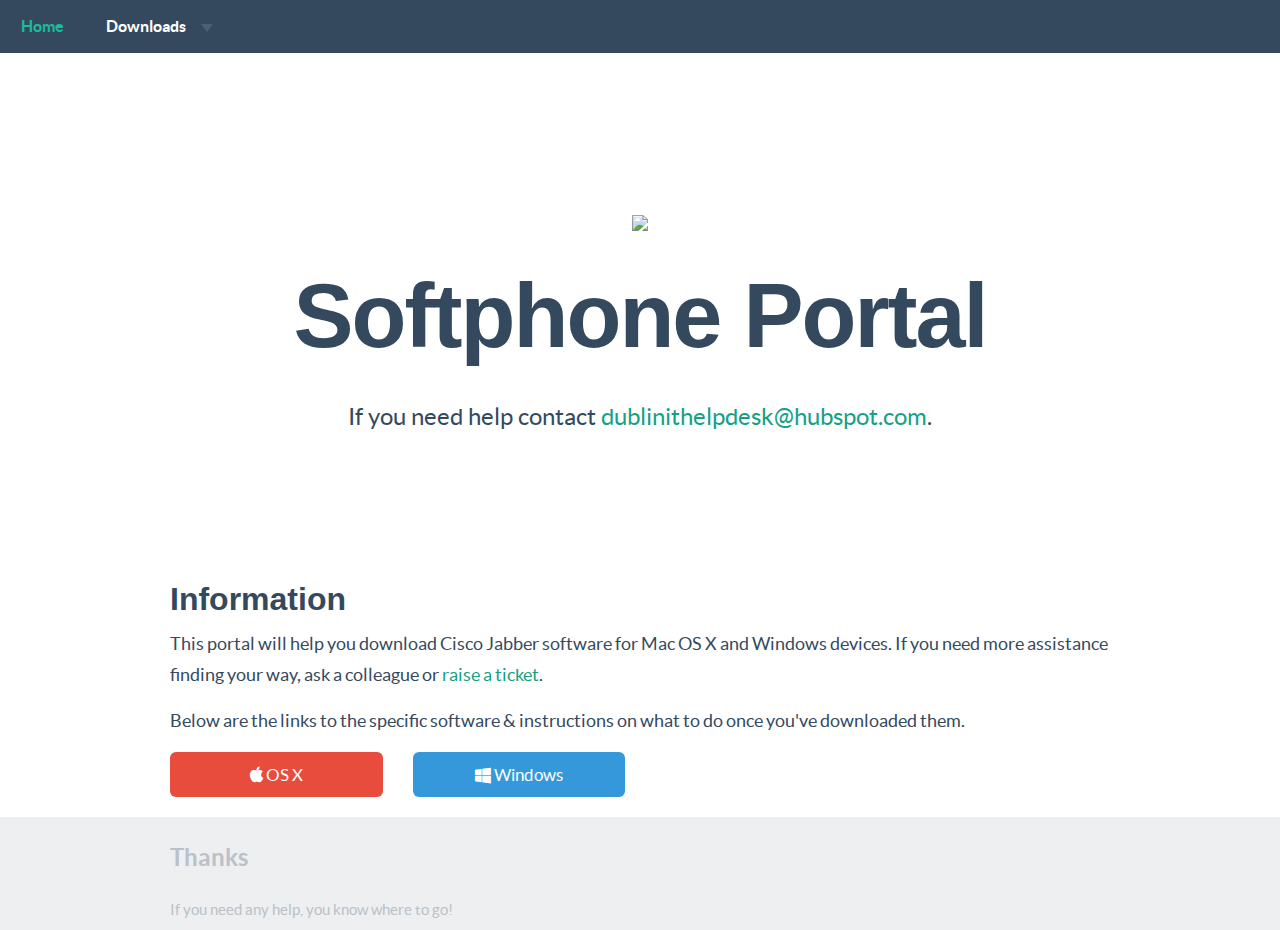
==== index.html @ 20725277 "init" ====
<!DOCTYPE html>
<html lang="en">
  <head>
    <meta charset="utf-8">
    <title>DubSpot IT Printer Portal</title>
    <link href="bootstrap/css/bootstrap.css" rel="stylesheet">
    <link href="css/flat-ui.css" rel="stylesheet">
    <link href="http://netdna.bootstrapcdn.com/font-awesome/4.1.0/css/font-awesome.min.css" rel="stylesheet">
    <link href="css/demo.css" rel="stylesheet">
  </head>
  <body>
      <div class="col">
        <nav class="navbar navbar-inverse navbar-static-top" role="navigation">
          <div class="navbar-header">
            <button type="button" class="navbar-toggle" data-toggle="collapse" data-target="#navbar-collapse-01">
              <span class="sr-only">Toggle navigation</span>
            </button>
          </div>
          <div class="collapse navbar-collapse" id="navbar-collapse-01">
            <ul class="nav navbar-nav">
              <li><a href="#">Home</a></li>
              <li class="dropdown">
                <a href="#" class="dropdown-toggle" data-toggle="dropdown">Downloads <b class="caret"></b></a>
                <span class="dropdown-arrow"></span>
                <ul class="dropdown-menu">
                  <li><a href="mac/index.html">OS X</a></li>
                  <li><a href="windows/index.html">Windows</a></li>
                </ul>
              </li>
             </ul>
          </div><!-- /.navbar-collapse -->
        </nav><!-- /navbar -->
      </div>
    <div class="container">
      <div class="demo-headline">
        <h1 class="demo-logo">
          <div><img src="http://cdn2.hubspot.net/hub/53/file-317054283-png/assets/hubspot_public_assets/images/HubSpotLogo_Dark_Web_Flat.png?t=1402034351351" width="400"></div>

          Softphone Portal</h1>
          <p class="footer-title">If you need help contact <a href="dublinithelpdesk@hubspot.com">dublinithelpdesk@hubspot.com</a>.</p>
        </h1>
      </div> <!-- /demo-headline -->

      <h1 class="demo-section-title">Information</h1>
        <p>This portal will help you download Cisco Jabber software for Mac OS X and Windows devices. If you need more assistance finding your way, ask a colleague or <a href="mailto:dublinithelpdesk@hubspot.com">raise a ticket</a>.</p>
        <p>Below are the links to the specific software & instructions on what to do once you've downloaded them.</p>

      <div class="row demo-row">
        <div class="col-xs-3">
          <a href="mac/index.html" class="btn btn-block btn-lg btn-danger"><i class="fa fa-apple"> </i> OS X</a>
        </div>
        <div class="col-xs-3">
          <a href="windows/index.html" class="btn btn-block btn-lg btn-info"><i class="fa fa-windows"> </i> Windows</a>
        </div>
      </div> <!-- /row -->
    </div> <!-- /container -->
    <div class="clearfix"> </div>
    <footer>
      <div class="container">
        <div class="row">
          <div class="col-xs-7">
            <h3 class="footer-title">Thanks</h3>
            <p>If you need any help, you know where to go!</p>
          </div> <!-- /col-xs-7 -->
      </div>
    </footer>

    <script src="js/jquery-1.8.3.min.js"></script>
    <script src="js/jquery-ui-1.10.3.custom.min.js"></script>
    <script src="js/jquery.ui.touch-punch.min.js"></script>
    <script src="js/bootstrap.min.js"></script>

  </body>
</html>
---- css/flat-ui.css ----
@font-face {
  font-family: 'Lato';
  src: url('../fonts/lato/lato-black.eot');
  src: url('../fonts/lato/lato-black.eot?#iefix') format('embedded-opentype'), url('../fonts/lato/lato-black.woff') format('woff'), url('../fonts/lato/lato-black.ttf') format('truetype'), url('../fonts/lato/lato-black.svg#latoblack') format('svg');
  font-weight: 900;
  font-style: normal;
}
@font-face {
  font-family: 'Lato';
  src: url('../fonts/lato/lato-bold.eot');
  src: url('../fonts/lato/lato-bold.eot?#iefix') format('embedded-opentype'), url('../fonts/lato/lato-bold.woff') format('woff'), url('../fonts/lato/lato-bold.ttf') format('truetype'), url('../fonts/lato/lato-bold.svg#latobold') format('svg');
  font-weight: bold;
  font-style: normal;
}
@font-face {
  font-family: 'Lato';
  src: url('../fonts/lato/lato-bolditalic.eot');
  src: url('../fonts/lato/lato-bolditalic.eot?#iefix') format('embedded-opentype'), url('../fonts/lato/lato-bolditalic.woff') format('woff'), url('../fonts/lato/lato-bolditalic.ttf') format('truetype'), url('../fonts/lato/lato-bolditalic.svg#latobold-italic') format('svg');
  font-weight: bold;
  font-style: italic;
}
@font-face {
  font-family: 'Lato';
  src: url('../fonts/lato/lato-italic.eot');
  src: url('../fonts/lato/lato-italic.eot?#iefix') format('embedded-opentype'), url('../fonts/lato/lato-italic.woff') format('woff'), url('../fonts/lato/lato-italic.ttf') format('truetype'), url('../fonts/lato/lato-italic.svg#latoitalic') format('svg');
  font-weight: normal;
  font-style: italic;
}
@font-face {
  font-family: 'Lato';
  src: url('../fonts/lato/lato-light.eot');
  src: url('../fonts/lato/lato-light.eot?#iefix') format('embedded-opentype'), url('../fonts/lato/lato-light.woff') format('woff'), url('../fonts/lato/lato-light.ttf') format('truetype'), url('../fonts/lato/lato-light.svg#latolight') format('svg');
  font-weight: 300;
  font-style: normal;
}
@font-face {
  font-family: 'Lato';
  src: url('../fonts/lato/lato-regular.eot');
  src: url('../fonts/lato/lato-regular.eot?#iefix') format('embedded-opentype'), url('../fonts/lato/lato-regular.woff') format('woff'), url('../fonts/lato/lato-regular.ttf') format('truetype'), url('../fonts/lato/lato-regular.svg#latoregular') format('svg');
  font-weight: normal;
  font-style: normal;
}
@font-face {
  font-family: "Flat-UI-Icons";
  src: url('../fonts/flat-ui-icons-regular.eot');
  src: url('../fonts/flat-ui-icons-regular.eot?#iefix') format('embedded-opentype'), url('../fonts/flat-ui-icons-regular.woff') format('woff'), url('../fonts/flat-ui-icons-regular.ttf') format('truetype'), url('../fonts/flat-ui-icons-regular.svg#flat-ui-icons-regular') format('svg');
  font-weight: normal;
  font-style: normal;
}
/* Use the following CSS code if you want to use data attributes for inserting your icons */
[data-icon]:before {
  font-family: 'Flat-UI-Icons';
  content: attr(data-icon);
  speak: none;
  font-weight: normal;
  font-variant: normal;
  text-transform: none;
  -webkit-font-smoothing: antialiased;
  -moz-osx-font-smoothing: grayscale;
}
/* Use the following CSS code if you want to have a class per icon */
/*
Instead of a list of all class selectors,
you can use the generic selector below, but it's slower:
[class*="fui-"] {
*/
.fui-arrow-right,
.fui-arrow-left,
.fui-cmd,
.fui-check-inverted,
.fui-heart,
.fui-location,
.fui-plus,
.fui-check,
.fui-cross,
.fui-list,
.fui-new,
.fui-video,
.fui-photo,
.fui-volume,
.fui-time,
.fui-eye,
.fui-chat,
.fui-search,
.fui-user,
.fui-mail,
.fui-lock,
.fui-gear,
.fui-radio-unchecked,
.fui-radio-checked,
.fui-checkbox-unchecked,
.fui-checkbox-checked,
.fui-calendar-solid,
.fui-pause,
.fui-play,
.fui-check-inverted-2 {
  display: inline-block;
  font-family: 'Flat-UI-Icons';
  speak: none;
  font-style: normal;
  font-weight: normal;
  font-variant: normal;
  text-transform: none;
  -webkit-font-smoothing: antialiased;
  -moz-osx-font-smoothing: grayscale;
}
.fui-arrow-right:before {
  content: "\e02c";
}
.fui-arrow-left:before {
  content: "\e02d";
}
.fui-cmd:before {
  content: "\e02f";
}
.fui-check-inverted:before {
  content: "\e006";
}
.fui-heart:before {
  content: "\e007";
}
.fui-location:before {
  content: "\e008";
}
.fui-plus:before {
  content: "\e009";
}
.fui-check:before {
  content: "\e00a";
}
.fui-cross:before {
  content: "\e00b";
}
.fui-list:before {
  content: "\e00c";
}
.fui-new:before {
  content: "\e00d";
}
.fui-video:before {
  content: "\e00e";
}
.fui-photo:before {
  content: "\e00f";
}
.fui-volume:before {
  content: "\e010";
}
.fui-time:before {
  content: "\e011";
}
.fui-eye:before {
  content: "\e012";
}
.fui-chat:before {
  content: "\e013";
}
.fui-search:before {
  content: "\e01c";
}
.fui-user:before {
  content: "\e01d";
}
.fui-mail:before {
  content: "\e01e";
}
.fui-lock:before {
  content: "\e01f";
}
.fui-gear:before {
  content: "\e024";
}
.fui-radio-unchecked:before {
  content: "\e02b";
}
.fui-radio-checked:before {
  content: "\e032";
}
.fui-checkbox-unchecked:before {
  content: "\e033";
}
.fui-checkbox-checked:before {
  content: "\e034";
}
.fui-calendar-solid:before {
  content: "\e022";
}
.fui-pause:before {
  content: "\e03b";
}
.fui-play:before {
  content: "\e03c";
}
.fui-check-inverted-2:before {
  content: "\e000";
}
.dropdown-arrow-inverse {
  border-bottom-color: #34495e !important;
  border-top-color: #34495e !important;
}
body {
  font-family: "Lato", Helvetica, Arial, sans-serif;
  font-size: 18px;
  line-height: 1.72222;
  color: #34495e;
  background-color: #ffffff;
}
a {
  color: #16a085;
  text-decoration: none;
  -webkit-transition: 0.25s;
  transition: 0.25s;
}
a:hover,
a:focus {
  color: #1abc9c;
  text-decoration: none;
}
a:focus {
  outline: none;
}
.img-rounded {
  border-radius: 6px;
}
.img-thumbnail {
  padding: 4px;
  line-height: 1.72222;
  background-color: #ffffff;
  border: 2px solid #bdc3c7;
  border-radius: 6px;
  -webkit-transition: all 0.25s ease-in-out;
  transition: all 0.25s ease-in-out;
  display: inline-block;
  max-width: 100%;
  height: auto;
}
.img-comment {
  font-size: 15px;
  line-height: 1.2;
  font-style: italic;
  margin: 24px 0;
}
h1,
h2,
h3,
h4,
h5,
h6,
.h1,
.h2,
.h3,
.h4,
.h5,
.h6 {
  font-family: inherit;
  font-weight: 700;
  line-height: 1.1;
  color: inherit;
}
h1 small,
h2 small,
h3 small,
h4 small,
h5 small,
h6 small,
.h1 small,
.h2 small,
.h3 small,
.h4 small,
.h5 small,
.h6 small {
  color: #e7e9ec;
}
h1,
h2,
h3 {
  margin-top: 30px;
  margin-bottom: 15px;
}
h4,
h5,
h6 {
  margin-top: 15px;
  margin-bottom: 15px;
}
h6 {
  font-weight: normal;
}
h1,
.h1 {
  font-size: 61px;
}
h2,
.h2 {
  font-size: 53px;
}
h3,
.h3 {
  font-size: 40px;
}
h4,
.h4 {
  font-size: 29px;
}
h5,
.h5 {
  font-size: 28px;
}
h6,
.h6 {
  font-size: 24px;
}
p {
  font-size: 18px;
  line-height: 1.72222;
  margin: 0 0 15px;
}
.lead {
  margin-bottom: 30px;
  font-size: 28px;
  line-height: 1.46428571;
  font-weight: 300;
}
@media (min-width: 768px) {
  .lead {
    font-size: 30.006px;
  }
}
small,
.small {
  font-size: 83%;
  line-height: 2.067;
}
.text-muted {
  color: #bdc3c7;
}
.text-inverse {
  color: #ffffff;
}
.text-primary {
  color: #1abc9c;
}
a.text-primary:hover {
  color: #15967d;
}
.text-warning {
  color: #f1c40f;
}
a.text-warning:hover {
  color: #c19d0c;
}
.text-danger {
  color: #e74c3c;
}
a.text-danger:hover {
  color: #b93d30;
}
.text-success {
  color: #2ecc71;
}
a.text-success:hover {
  color: #25a35a;
}
.text-info {
  color: #3498db;
}
a.text-info:hover {
  color: #2a7aaf;
}
.bg-primary {
  color: #ffffff;
  background-color: #34495e;
}
a.bg-primary:hover {
  background-color: #222f3d;
}
.bg-success {
  background-color: #dff0d8;
}
a.bg-success:hover {
  background-color: #c1e2b3;
}
.bg-info {
  background-color: #d9edf7;
}
a.bg-info:hover {
  background-color: #afd9ee;
}
.bg-warning {
  background-color: #fcf8e3;
}
a.bg-warning:hover {
  background-color: #f7ecb5;
}
.bg-danger {
  background-color: #f2dede;
}
a.bg-danger:hover {
  background-color: #e4b9b9;
}
.page-header {
  padding-bottom: 14px;
  margin: 60px 0 30px;
  border-bottom: 1px solid #e7e9ec;
}
ul,
ol {
  margin-bottom: 15px;
}
dl {
  margin-bottom: 30px;
}
dt,
dd {
  line-height: 1.72222;
}
@media (min-width: 768px) {
  .dl-horizontal dt {
    width: 160px;
  }
  .dl-horizontal dd {
    margin-left: 180px;
  }
}
abbr[title],
abbr[data-original-title] {
  border-bottom: 1px dotted #bdc3c7;
}
blockquote {
  border-left: 3px solid #e7e9ec;
  padding: 0 0 0 16px;
  margin: 0 0 30px;
}
blockquote p {
  font-size: 20px;
  line-height: 1.55;
  font-weight: normal;
  margin-bottom: .4em;
}
blockquote small,
blockquote .small {
  font-size: 18px;
  line-height: 1.72222;
  font-style: italic;
  color: inherit;
}
blockquote small:before,
blockquote .small:before {
  content: "";
}
blockquote.pull-right {
  padding-right: 16px;
  padding-left: 0;
  border-right: 3px solid #e7e9ec;
  border-left: 0;
}
blockquote.pull-right small:after {
  content: "";
}
address {
  margin-bottom: 30px;
  line-height: 1.72222;
}
code,
kbd,
pre,
samp {
  font-family: Monaco, Menlo, Consolas, "Courier New", monospace;
}
code {
  padding: 2px 6px;
  font-size: 85%;
  color: #c7254e;
  background-color: #f9f2f4;
  border-radius: 4px;
}
kbd {
  padding: 2px 6px;
  font-size: 85%;
  color: #ffffff;
  background-color: #34495e;
  border-radius: 4px;
  box-shadow: none;
}
pre {
  padding: 8px;
  margin: 0 0 15px;
  font-size: 13px;
  line-height: 1.72222;
  color: inherit;
  background-color: #ffffff;
  border: 2px solid #e7e9ec;
  border-radius: 6px;
  white-space: pre;
}
.pre-scrollable {
  max-height: 340px;
}
.thumbnail {
  display: block;
  padding: 4px;
  margin-bottom: 5px;
  line-height: 1.72222;
  background-color: #ffffff;
  border: 2px solid #bdc3c7;
  border-radius: 6px;
  -webkit-transition: all 0.25s ease-in-out;
  transition: all 0.25s ease-in-out;
}
.thumbnail > img,
.thumbnail a > img {
  display: block;
  max-width: 100%;
  height: auto;
  margin-left: auto;
  margin-right: auto;
}
a.thumbnail:hover,
a.thumbnail:focus,
a.thumbnail.active {
  border-color: #16a085;
}
.thumbnail .caption {
  padding: 9px;
  color: #34495e;
}
.btn {
  border: none;
  font-size: 15px;
  font-weight: normal;
  line-height: 1.4;
  border-radius: 4px;
  padding: 10px 15px;
  -webkit-font-smoothing: subpixel-antialiased;
  -webkit-transition: border .25s linear, color .25s linear, background-color .25s linear;
  transition: border .25s linear, color .25s linear, background-color .25s linear;
}
.btn:hover,
.btn:focus {
  outline: none;
  color: #ffffff;
}
.btn:active,
.btn.active {
  outline: none;
  -webkit-box-shadow: none;
  box-shadow: none;
}
.btn.disabled,
.btn[disabled],
fieldset[disabled] .btn {
  background-color: #bdc3c7;
  color: rgba(255, 255, 255, 0.75);
  opacity: 0.7;
  filter: alpha(opacity=70);
}
.btn > [class^="fui-"] {
  margin: 0 1px;
  position: relative;
  line-height: 1;
  top: 1px;
}
.btn-xs.btn > [class^="fui-"] {
  font-size: 11px;
  top: 0;
}
.btn-hg.btn > [class^="fui-"] {
  top: 2px;
}
.btn-default {
  color: #ffffff;
  background-color: #bdc3c7;
}
.btn-default:hover,
.btn-default:focus,
.btn-default:active,
.btn-default.active,
.open .dropdown-toggle.btn-default {
  color: #ffffff;
  background-color: #cacfd2;
  border-color: #cacfd2;
}
.btn-default:active,
.btn-default.active,
.open .dropdown-toggle.btn-default {
  background: #a1a6a9;
  border-color: #a1a6a9;
}
.btn-default.disabled,
.btn-default[disabled],
fieldset[disabled] .btn-default,
.btn-default.disabled:hover,
.btn-default[disabled]:hover,
fieldset[disabled] .btn-default:hover,
.btn-default.disabled:focus,
.btn-default[disabled]:focus,
fieldset[disabled] .btn-default:focus,
.btn-default.disabled:active,
.btn-default[disabled]:active,
fieldset[disabled] .btn-default:active,
.btn-default.disabled.active,
.btn-default[disabled].active,
fieldset[disabled] .btn-default.active {
  background-color: #bdc3c7;
  border-color: #bdc3c7;
}
.btn-primary {
  color: #ffffff;
  background-color: #1abc9c;
}
.btn-primary:hover,
.btn-primary:focus,
.btn-primary:active,
.btn-primary.active,
.open .dropdown-toggle.btn-primary {
  color: #ffffff;
  background-color: #48c9b0;
  border-color: #48c9b0;
}
.btn-primary:active,
.btn-primary.active,
.open .dropdown-toggle.btn-primary {
  background: #16a085;
  border-color: #16a085;
}
.btn-primary.disabled,
.btn-primary[disabled],
fieldset[disabled] .btn-primary,
.btn-primary.disabled:hover,
.btn-primary[disabled]:hover,
fieldset[disabled] .btn-primary:hover,
.btn-primary.disabled:focus,
.btn-primary[disabled]:focus,
fieldset[disabled] .btn-primary:focus,
.btn-primary.disabled:active,
.btn-primary[disabled]:active,
fieldset[disabled] .btn-primary:active,
.btn-primary.disabled.active,
.btn-primary[disabled].active,
fieldset[disabled] .btn-primary.active {
  background-color: #1abc9c;
  border-color: #1abc9c;
}
.btn-info {
  color: #ffffff;
  background-color: #3498db;
}
.btn-info:hover,
.btn-info:focus,
.btn-info:active,
.btn-info.active,
.open .dropdown-toggle.btn-info {
  color: #ffffff;
  background-color: #5dade2;
  border-color: #5dade2;
}
.btn-info:active,
.btn-info.active,
.open .dropdown-toggle.btn-info {
  background: #2c81ba;
  border-color: #2c81ba;
}
.btn-info.disabled,
.btn-info[disabled],
fieldset[disabled] .btn-info,
.btn-info.disabled:hover,
.btn-info[disabled]:hover,
fieldset[disabled] .btn-info:hover,
.btn-info.disabled:focus,
.btn-info[disabled]:focus,
fieldset[disabled] .btn-info:focus,
.btn-info.disabled:active,
.btn-info[disabled]:active,
fieldset[disabled] .btn-info:active,
.btn-info.disabled.active,
.btn-info[disabled].active,
fieldset[disabled] .btn-info.active {
  background-color: #3498db;
  border-color: #3498db;
}
.btn-danger {
  color: #ffffff;
  background-color: #e74c3c;
}
.btn-danger:hover,
.btn-danger:focus,
.btn-danger:active,
.btn-danger.active,
.open .dropdown-toggle.btn-danger {
  color: #ffffff;
  background-color: #ec7063;
  border-color: #ec7063;
}
.btn-danger:active,
.btn-danger.active,
.open .dropdown-toggle.btn-danger {
  background: #c44133;
  border-color: #c44133;
}
.btn-danger.disabled,
.btn-danger[disabled],
fieldset[disabled] .btn-danger,
.btn-danger.disabled:hover,
.btn-danger[disabled]:hover,
fieldset[disabled] .btn-danger:hover,
.btn-danger.disabled:focus,
.btn-danger[disabled]:focus,
fieldset[disabled] .btn-danger:focus,
.btn-danger.disabled:active,
.btn-danger[disabled]:active,
fieldset[disabled] .btn-danger:active,
.btn-danger.disabled.active,
.btn-danger[disabled].active,
fieldset[disabled] .btn-danger.active {
  background-color: #e74c3c;
  border-color: #e74c3c;
}
.btn-success {
  color: #ffffff;
  background-color: #2ecc71;
}
.btn-success:hover,
.btn-success:focus,
.btn-success:active,
.btn-success.active,
.open .dropdown-toggle.btn-success {
  color: #ffffff;
  background-color: #58d68d;
  border-color: #58d68d;
}
.btn-success:active,
.btn-success.active,
.open .dropdown-toggle.btn-success {
  background: #27ad60;
  border-color: #27ad60;
}
.btn-success.disabled,
.btn-success[disabled],
fieldset[disabled] .btn-success,
.btn-success.disabled:hover,
.btn-success[disabled]:hover,
fieldset[disabled] .btn-success:hover,
.btn-success.disabled:focus,
.btn-success[disabled]:focus,
fieldset[disabled] .btn-success:focus,
.btn-success.disabled:active,
.btn-success[disabled]:active,
fieldset[disabled] .btn-success:active,
.btn-success.disabled.active,
.btn-success[disabled].active,
fieldset[disabled] .btn-success.active {
  background-color: #2ecc71;
  border-color: #2ecc71;
}
.btn-warning {
  color: #ffffff;
  background-color: #f1c40f;
}
.btn-warning:hover,
.btn-warning:focus,
.btn-warning:active,
.btn-warning.active,
.open .dropdown-toggle.btn-warning {
  color: #ffffff;
  background-color: #f5d313;
  border-color: #f5d313;
}
.btn-warning:active,
.btn-warning.active,
.open .dropdown-toggle.btn-warning {
  background: #cda70d;
  border-color: #cda70d;
}
.btn-warning.disabled,
.btn-warning[disabled],
fieldset[disabled] .btn-warning,
.btn-warning.disabled:hover,
.btn-warning[disabled]:hover,
fieldset[disabled] .btn-warning:hover,
.btn-warning.disabled:focus,
.btn-warning[disabled]:focus,
fieldset[disabled] .btn-warning:focus,
.btn-warning.disabled:active,
.btn-warning[disabled]:active,
fieldset[disabled] .btn-warning:active,
.btn-warning.disabled.active,
.btn-warning[disabled].active,
fieldset[disabled] .btn-warning.active {
  background-color: #f1c40f;
  border-color: #f1c40f;
}
.btn-inverse {
  color: #ffffff;
  background-color: #34495e;
}
.btn-inverse:hover,
.btn-inverse:focus,
.btn-inverse:active,
.btn-inverse.active,
.open .dropdown-toggle.btn-inverse {
  color: #ffffff;
  background-color: #415b76;
  border-color: #415b76;
}
.btn-inverse:active,
.btn-inverse.active,
.open .dropdown-toggle.btn-inverse {
  background: #2c3e50;
  border-color: #2c3e50;
}
.btn-inverse.disabled,
.btn-inverse[disabled],
fieldset[disabled] .btn-inverse,
.btn-inverse.disabled:hover,
.btn-inverse[disabled]:hover,
fieldset[disabled] .btn-inverse:hover,
.btn-inverse.disabled:focus,
.btn-inverse[disabled]:focus,
fieldset[disabled] .btn-inverse:focus,
.btn-inverse.disabled:active,
.btn-inverse[disabled]:active,
fieldset[disabled] .btn-inverse:active,
.btn-inverse.disabled.active,
.btn-inverse[disabled].active,
fieldset[disabled] .btn-inverse.active {
  background-color: #34495e;
  border-color: #34495e;
}
.btn-embossed {
  -webkit-box-shadow: inset 0 -2px 0 rgba(0, 0, 0, 0.15);
  box-shadow: inset 0 -2px 0 rgba(0, 0, 0, 0.15);
}
.btn-embossed.active,
.btn-embossed:active {
  -webkit-box-shadow: inset 0 2px 0 rgba(0, 0, 0, 0.15);
  box-shadow: inset 0 2px 0 rgba(0, 0, 0, 0.15);
}
.btn-wide {
  min-width: 140px;
  padding-left: 30px;
  padding-right: 30px;
}
.btn-link {
  color: #16a085;
}
.btn-link:hover,
.btn-link:focus {
  color: #1abc9c;
  text-decoration: underline;
  background-color: transparent;
}
.btn-link[disabled]:hover,
fieldset[disabled] .btn-link:hover,
.btn-link[disabled]:focus,
fieldset[disabled] .btn-link:focus {
  color: #bdc3c7;
  text-decoration: none;
}
.btn-hg {
  padding: 13px 20px;
  font-size: 22px;
  line-height: 1.227;
  border-radius: 6px;
}
.btn-lg {
  padding: 10px 19px;
  font-size: 17px;
  line-height: 1.471;
  border-radius: 6px;
}
.btn-sm {
  padding: 9px 13px;
  font-size: 13px;
  line-height: 1.385;
  border-radius: 4px;
}
.btn-xs {
  padding: 6px 9px;
  font-size: 12px;
  line-height: 1.083;
  border-radius: 3px;
}
.btn-tip {
  font-weight: 300;
  padding-left: 10px;
  font-size: 92%;
}
.btn-block {
  white-space: normal;
}
.btn-default .caret {
  border-top-color: #ffffff;
}
.btn-primary .caret,
.btn-success .caret,
.btn-warning .caret,
.btn-danger .caret,
.btn-info .caret {
  border-top-color: #ffffff;
}
.dropup .btn-default .caret {
  border-bottom-color: #ffffff;
}
.dropup .btn-primary .caret,
.dropup .btn-success .caret,
.dropup .btn-warning .caret,
.dropup .btn-danger .caret,
.dropup .btn-info .caret {
  border-bottom-color: #ffffff;
}
.btn-group-xs > .btn {
  padding: 6px 9px;
  font-size: 12px;
  line-height: 1.083;
  border-radius: 3px;
}
.btn-group-sm > .btn {
  padding: 9px 13px;
  font-size: 13px;
  line-height: 1.385;
  border-radius: 4px;
}
.btn-group-lg > .btn {
  padding: 10px 19px;
  font-size: 17px;
  line-height: 1.471;
  border-radius: 6px;
}
.btn-group-gh > .btn {
  padding: 13px 20px;
  font-size: 22px;
  line-height: 1.227;
  border-radius: 6px;
}
.btn-group > .btn + .btn {
  margin-left: 0;
}
.btn-group > .btn + .dropdown-toggle {
  border-left: 2px solid rgba(52, 73, 94, 0.15);
  padding-left: 12px;
  padding-right: 12px;
}
.btn-group > .btn + .dropdown-toggle .caret {
  margin-left: 3px;
  margin-right: 3px;
}
.btn-group > .btn.btn-gh + .dropdown-toggle .caret {
  margin-left: 7px;
  margin-right: 7px;
}
.btn-group > .btn.btn-sm + .dropdown-toggle .caret {
  margin-left: 0;
  margin-right: 0;
}
.dropdown-toggle .caret {
  margin-left: 8px;
}
.btn-group > .btn,
.btn-group > .dropdown-menu,
.btn-group > .popover {
  font-weight: 400;
}
.btn-group:focus .dropdown-toggle {
  outline: none;
  -webkit-transition: 0.25s;
  transition: 0.25s;
}
.btn-group.open .dropdown-toggle {
  color: rgba(255, 255, 255, 0.75);
  -webkit-box-shadow: none;
  box-shadow: none;
}
.btn-toolbar .btn.active {
  color: #ffffff;
}
.btn-toolbar .btn > [class^="fui-"] {
  font-size: 16px;
  margin: 0 1px;
}
.caret {
  border-width: 8px 6px;
  border-bottom-color: #34495e;
  border-top-color: #34495e;
  border-style: solid;
  border-bottom-style: none;
  -webkit-transition: 0.25s;
  transition: 0.25s;
  -webkit-transform: scale(1.001);
  -ms-transform: scale(1.001);
  transform: scale(1.001);
}
.dropup .caret,
.dropup .btn-lg .caret,
.navbar-fixed-bottom .dropdown .caret {
  border-bottom-width: 8px;
}
.btn-lg .caret {
  border-top-width: 8px;
  border-right-width: 6px;
  border-left-width: 6px;
}
.select {
  display: inline-block;
  margin-bottom: 10px;
}
[class*="span"] > .select[class*="span"] {
  margin-left: 0;
}
.select[class*="span"] .btn {
  width: 100%;
}
.select.select-block {
  display: block;
  float: none;
  margin-left: 0;
  width: auto;
}
.select.select-block:before,
.select.select-block:after {
  content: " ";
  /* 1 */

  display: table;
  /* 2 */

}
.select.select-block:after {
  clear: both;
}
.select.select-block .btn {
  width: 100%;
}
.select.select-block .dropdown-menu {
  width: 100%;
}
.select .btn {
  width: 220px;
}
.select .btn.btn-hg .filter-option {
  left: 20px;
  right: 40px;
  top: 13px;
}
.select .btn.btn-hg .caret {
  right: 20px;
}
.select .btn.btn-lg .filter-option {
  left: 18px;
  right: 38px;
}
.select .btn.btn-sm .filter-option {
  left: 13px;
  right: 33px;
}
.select .btn.btn-sm .caret {
  right: 13px;
}
.select .btn.btn-xs .filter-option {
  left: 13px;
  right: 33px;
  top: 5px;
}
.select .btn.btn-xs .caret {
  right: 13px;
}
.select .btn .filter-option {
  height: 26px;
  left: 13px;
  overflow: hidden;
  position: absolute;
  right: 33px;
  text-align: left;
  top: 10px;
}
.select .btn .caret {
  position: absolute;
  right: 16px;
  top: 50%;
  margin-top: -3px;
}
.select .btn .dropdown-toggle {
  border-radius: 6px;
}
.select .btn .dropdown-menu {
  min-width: 100%;
}
.select .btn .dropdown-menu dt {
  cursor: default;
  display: block;
  padding: 3px 20px;
}
.select .btn .dropdown-menu li:not(.disabled) > a:hover small {
  color: rgba(255, 255, 255, 0.004);
}
.select .btn .dropdown-menu li > a {
  min-height: 20px;
}
.select .btn .dropdown-menu li > a.opt {
  padding-left: 35px;
}
.select .btn .dropdown-menu li small {
  padding-left: .5em;
}
.select .btn .dropdown-menu li > dt small {
  font-weight: normal;
}
.select .btn > .disabled,
.select .btn .dropdown-menu li.disabled > a {
  cursor: default;
}
.select .caret {
  border-bottom-color: #ffffff;
  border-top-color: #ffffff;
}
legend {
  display: block;
  width: 100%;
  padding: 0;
  margin-bottom: 15px;
  font-size: 24px;
  line-height: inherit;
  color: inherit;
  border-bottom: none;
}
textarea {
  font-size: 20px;
  line-height: 24px;
  padding: 5px 11px;
}
input[type="search"] {
  -webkit-appearance: none !important;
}
label {
  font-weight: normal;
  font-size: 15px;
  line-height: 2.4;
}
.form-control:-moz-placeholder {
  color: #b2bcc5;
}
.form-control::-moz-placeholder {
  color: #b2bcc5;
  opacity: 1;
}
.form-control:-ms-input-placeholder {
  color: #b2bcc5;
}
.form-control::-webkit-input-placeholder {
  color: #b2bcc5;
}
.form-control.placeholder {
  color: #b2bcc5;
}
.form-control {
  border: 2px solid #bdc3c7;
  color: #34495e;
  font-family: "Lato", Helvetica, Arial, sans-serif;
  font-size: 15px;
  line-height: 1.467;
  padding: 8px 12px;
  height: 42px;
  -webkit-appearance: none;
  border-radius: 6px;
  -webkit-box-shadow: none;
  box-shadow: none;
  -webkit-transition: border .25s linear, color .25s linear, background-color .25s linear;
  transition: border .25s linear, color .25s linear, background-color .25s linear;
}
.form-group.focus .form-control,
.form-control:focus {
  border-color: #1abc9c;
  outline: 0;
  -webkit-box-shadow: none;
  box-shadow: none;
}
.form-control[disabled],
.form-control[readonly],
fieldset[disabled] .form-control {
  background-color: #f4f6f6;
  border-color: #d5dbdb;
  color: #d5dbdb;
  cursor: default;
  opacity: 0.7;
  filter: alpha(opacity=70);
}
.form-control.flat {
  border-color: transparent;
}
.form-control.flat:hover {
  border-color: #bdc3c7;
}
.form-control.flat:focus {
  border-color: #1abc9c;
}
.input-sm {
  height: 35px;
  padding: 6px 10px;
  font-size: 13px;
  line-height: 1.462;
  border-radius: 6px;
}
select.input-sm {
  height: 35px;
  line-height: 35px;
}
textarea.input-sm,
select[multiple].input-sm {
  height: auto;
}
.input-lg {
  height: 45px;
  padding: 10px 15px;
  font-size: 17px;
  line-height: 1.235;
  border-radius: 6px;
}
select.input-lg {
  height: 45px;
  line-height: 45px;
}
textarea.input-lg,
select[multiple].input-lg {
  height: auto;
}
.input-hg {
  height: 53px;
  padding: 10px 16px;
  font-size: 22px;
  line-height: 1.318;
  border-radius: 6px;
}
select.input-hg {
  height: 53px;
  line-height: 53px;
}
textarea.input-hg,
select[multiple].input-hg {
  height: auto;
}
.has-warning .help-block,
.has-warning .control-label,
.has-warning .radio,
.has-warning .checkbox,
.has-warning .radio-inline,
.has-warning .checkbox-inline {
  color: #f1c40f;
}
.has-warning .form-control {
  color: #f1c40f;
  border-color: #f1c40f;
  -webkit-box-shadow: none;
  box-shadow: none;
}
.has-warning .form-control:-moz-placeholder {
  color: #f1c40f;
}
.has-warning .form-control::-moz-placeholder {
  color: #f1c40f;
  opacity: 1;
}
.has-warning .form-control:-ms-input-placeholder {
  color: #f1c40f;
}
.has-warning .form-control::-webkit-input-placeholder {
  color: #f1c40f;
}
.has-warning .form-control.placeholder {
  color: #f1c40f;
}
.has-warning .form-control:focus {
  border-color: #f1c40f;
  -webkit-box-shadow: none;
  box-shadow: none;
}
.has-warning .input-group-addon {
  color: #f1c40f;
  border-color: #f1c40f;
  background-color: #ffffff;
}
.has-error .help-block,
.has-error .control-label,
.has-error .radio,
.has-error .checkbox,
.has-error .radio-inline,
.has-error .checkbox-inline {
  color: #e74c3c;
}
.has-error .form-control {
  color: #e74c3c;
  border-color: #e74c3c;
  -webkit-box-shadow: none;
  box-shadow: none;
}
.has-error .form-control:-moz-placeholder {
  color: #e74c3c;
}
.has-error .form-control::-moz-placeholder {
  color: #e74c3c;
  opacity: 1;
}
.has-error .form-control:-ms-input-placeholder {
  color: #e74c3c;
}
.has-error .form-control::-webkit-input-placeholder {
  color: #e74c3c;
}
.has-error .form-control.placeholder {
  color: #e74c3c;
}
.has-error .form-control:focus {
  border-color: #e74c3c;
  -webkit-box-shadow: none;
  box-shadow: none;
}
.has-error .input-group-addon {
  color: #e74c3c;
  border-color: #e74c3c;
  background-color: #ffffff;
}
.has-success .help-block,
.has-success .control-label,
.has-success .radio,
.has-success .checkbox,
.has-success .radio-inline,
.has-success .checkbox-inline {
  color: #2ecc71;
}
.has-success .form-control {
  color: #2ecc71;
  border-color: #2ecc71;
  -webkit-box-shadow: none;
  box-shadow: none;
}
.has-success .form-control:-moz-placeholder {
  color: #2ecc71;
}
.has-success .form-control::-moz-placeholder {
  color: #2ecc71;
  opacity: 1;
}
.has-success .form-control:-ms-input-placeholder {
  color: #2ecc71;
}
.has-success .form-control::-webkit-input-placeholder {
  color: #2ecc71;
}
.has-success .form-control.placeholder {
  color: #2ecc71;
}
.has-success .form-control:focus {
  border-color: #2ecc71;
  -webkit-box-shadow: none;
  box-shadow: none;
}
.has-success .input-group-addon {
  color: #2ecc71;
  border-color: #2ecc71;
  background-color: #ffffff;
}
.help-block {
  font-size: 15px;
  margin-bottom: 5px;
  color: inherit;
}
.form-group {
  position: relative;
  margin-bottom: 20px;
}
.form-horizontal .control-label,
.form-horizontal .radio,
.form-horizontal .checkbox,
.form-horizontal .radio-inline,
.form-horizontal .checkbox-inline {
  margin-top: 0;
  margin-bottom: 0;
  padding-top: 6px;
}
.form-horizontal .form-group {
  margin-left: -15px;
  margin-right: -15px;
}
.form-horizontal .form-group:before,
.form-horizontal .form-group:after {
  content: " ";
  /* 1 */

  display: table;
  /* 2 */

}
.form-horizontal .form-group:after {
  clear: both;
}
.form-horizontal .form-control-static {
  padding-top: 6px;
}
.form-group {
  position: relative;
}
.form-control + .input-icon {
  position: absolute;
  top: 2px;
  right: 2px;
  line-height: 37px;
  vertical-align: middle;
  font-size: 20px;
  color: #b2bcc5;
  background-color: #ffffff;
  padding: 0 12px 0 0;
  border-radius: 6px;
}
.input-hg + .input-icon {
  line-height: 49px;
  padding: 0 16px 0 0;
}
.input-lg + .input-icon {
  line-height: 41px;
  padding: 0 15px 0 0;
}
.input-sm + .input-icon {
  font-size: 18px;
  line-height: 30px;
  padding: 0 10px 0 0;
}
.has-success .input-icon {
  color: #2ecc71;
}
.has-warning .input-icon {
  color: #f1c40f;
}
.has-error .input-icon {
  color: #e74c3c;
}
.form-control[disabled] + .input-icon,
.form-control[readonly] + .input-icon,
fieldset[disabled] .form-control + .input-icon,
.form-control.disabled + .input-icon {
  color: #d5dbdb;
  background-color: transparent;
  opacity: 0.7;
  filter: alpha(opacity=70);
}
.input-group-hg > .form-control,
.input-group-hg > .input-group-addon,
.input-group-hg > .input-group-btn > .btn {
  height: 53px;
  padding: 10px 16px;
  font-size: 22px;
  line-height: 1.318;
  border-radius: 6px;
}
select.input-group-hg > .form-control,
select.input-group-hg > .input-group-addon,
select.input-group-hg > .input-group-btn > .btn {
  height: 53px;
  line-height: 53px;
}
textarea.input-group-hg > .form-control,
textarea.input-group-hg > .input-group-addon,
textarea.input-group-hg > .input-group-btn > .btn,
select[multiple].input-group-hg > .form-control,
select[multiple].input-group-hg > .input-group-addon,
select[multiple].input-group-hg > .input-group-btn > .btn {
  height: auto;
}
.input-group-lg > .form-control,
.input-group-lg > .input-group-addon,
.input-group-lg > .input-group-btn > .btn {
  height: 45px;
  padding: 10px 15px;
  font-size: 17px;
  line-height: 1.235;
  border-radius: 6px;
}
select.input-group-lg > .form-control,
select.input-group-lg > .input-group-addon,
select.input-group-lg > .input-group-btn > .btn {
  height: 45px;
  line-height: 45px;
}
textarea.input-group-lg > .form-control,
textarea.input-group-lg > .input-group-addon,
textarea.input-group-lg > .input-group-btn > .btn,
select[multiple].input-group-lg > .form-control,
select[multiple].input-group-lg > .input-group-addon,
select[multiple].input-group-lg > .input-group-btn > .btn {
  height: auto;
}
.input-group-sm > .form-control,
.input-group-sm > .input-group-addon,
.input-group-sm > .input-group-btn > .btn {
  height: 35px;
  padding: 6px 10px;
  font-size: 13px;
  line-height: 1.462;
  border-radius: 6px;
}
select.input-group-sm > .form-control,
select.input-group-sm > .input-group-addon,
select.input-group-sm > .input-group-btn > .btn {
  height: 35px;
  line-height: 35px;
}
textarea.input-group-sm > .form-control,
textarea.input-group-sm > .input-group-addon,
textarea.input-group-sm > .input-group-btn > .btn,
select[multiple].input-group-sm > .form-control,
select[multiple].input-group-sm > .input-group-addon,
select[multiple].input-group-sm > .input-group-btn > .btn {
  height: auto;
}
.input-group-addon {
  padding: 10px 12px;
  font-size: 15px;
  color: #ffffff;
  text-align: center;
  background-color: #bdc3c7;
  border: 1px solid #bdc3c7;
  border-radius: 6px;
  -webkit-transition: border .25s linear, color .25s linear, background-color .25s linear;
  transition: border .25s linear, color .25s linear, background-color .25s linear;
}
.input-group-hg .input-group-addon,
.input-group-lg .input-group-addon,
.input-group-sm .input-group-addon {
  line-height: 1;
}
.input-group .form-control:first-child,
.input-group-addon:first-child,
.input-group-btn:first-child > .btn,
.input-group-btn:first-child > .dropdown-toggle,
.input-group-btn:last-child > .btn:not(:last-child):not(.dropdown-toggle) {
  border-bottom-right-radius: 0;
  border-top-right-radius: 0;
}
.input-group .form-control:last-child,
.input-group-addon:last-child,
.input-group-btn:last-child > .btn,
.input-group-btn:last-child > .dropdown-toggle,
.input-group-btn:first-child > .btn:not(:first-child) {
  border-bottom-left-radius: 0;
  border-top-left-radius: 0;
}
.form-group.focus .input-group-addon,
.input-group.focus .input-group-addon {
  background-color: #1abc9c;
  border-color: #1abc9c;
}
.form-group.focus .input-group-btn > .btn-default + .btn-default,
.input-group.focus .input-group-btn > .btn-default + .btn-default {
  border-left-color: #16a085;
}
.form-group.focus .input-group-btn .btn,
.input-group.focus .input-group-btn .btn {
  border-color: #1abc9c;
  background-color: #ffffff;
  color: #1abc9c;
}
.form-group.focus .input-group-btn .btn-default,
.input-group.focus .input-group-btn .btn-default {
  color: #ffffff;
  background-color: #1abc9c;
}
.form-group.focus .input-group-btn .btn-default:hover,
.input-group.focus .input-group-btn .btn-default:hover,
.form-group.focus .input-group-btn .btn-default:focus,
.input-group.focus .input-group-btn .btn-default:focus,
.form-group.focus .input-group-btn .btn-default:active,
.input-group.focus .input-group-btn .btn-default:active,
.form-group.focus .input-group-btn .btn-default.active,
.input-group.focus .input-group-btn .btn-default.active,
.open .dropdown-toggle.form-group.focus .input-group-btn .btn-default,
.open .dropdown-toggle.input-group.focus .input-group-btn .btn-default {
  color: #ffffff;
  background-color: #48c9b0;
  border-color: #48c9b0;
}
.form-group.focus .input-group-btn .btn-default:active,
.input-group.focus .input-group-btn .btn-default:active,
.form-group.focus .input-group-btn .btn-default.active,
.input-group.focus .input-group-btn .btn-default.active,
.open .dropdown-toggle.form-group.focus .input-group-btn .btn-default,
.open .dropdown-toggle.input-group.focus .input-group-btn .btn-default {
  background: #16a085;
  border-color: #16a085;
}
.form-group.focus .input-group-btn .btn-default.disabled,
.input-group.focus .input-group-btn .btn-default.disabled,
.form-group.focus .input-group-btn .btn-default[disabled],
.input-group.focus .input-group-btn .btn-default[disabled],
fieldset[disabled] .form-group.focus .input-group-btn .btn-default,
fieldset[disabled] .input-group.focus .input-group-btn .btn-default,
.form-group.focus .input-group-btn .btn-default.disabled:hover,
.input-group.focus .input-group-btn .btn-default.disabled:hover,
.form-group.focus .input-group-btn .btn-default[disabled]:hover,
.input-group.focus .input-group-btn .btn-default[disabled]:hover,
fieldset[disabled] .form-group.focus .input-group-btn .btn-default:hover,
fieldset[disabled] .input-group.focus .input-group-btn .btn-default:hover,
.form-group.focus .input-group-btn .btn-default.disabled:focus,
.input-group.focus .input-group-btn .btn-default.disabled:focus,
.form-group.focus .input-group-btn .btn-default[disabled]:focus,
.input-group.focus .input-group-btn .btn-default[disabled]:focus,
fieldset[disabled] .form-group.focus .input-group-btn .btn-default:focus,
fieldset[disabled] .input-group.focus .input-group-btn .btn-default:focus,
.form-group.focus .input-group-btn .btn-default.disabled:active,
.input-group.focus .input-group-btn .btn-default.disabled:active,
.form-group.focus .input-group-btn .btn-default[disabled]:active,
.input-group.focus .input-group-btn .btn-default[disabled]:active,
fieldset[disabled] .form-group.focus .input-group-btn .btn-default:active,
fieldset[disabled] .input-group.focus .input-group-btn .btn-default:active,
.form-group.focus .input-group-btn .btn-default.disabled.active,
.input-group.focus .input-group-btn .btn-default.disabled.active,
.form-group.focus .input-group-btn .btn-default[disabled].active,
.input-group.focus .input-group-btn .btn-default[disabled].active,
fieldset[disabled] .form-group.focus .input-group-btn .btn-default.active,
fieldset[disabled] .input-group.focus .input-group-btn .btn-default.active {
  background-color: #1abc9c;
  border-color: #1abc9c;
}
.input-group-btn .btn {
  background-color: #ffffff;
  border: 2px solid #bdc3c7;
  color: #bdc3c7;
  line-height: 18px;
}
.input-group-btn .btn-default {
  color: #ffffff;
  background-color: #bdc3c7;
}
.input-group-btn .btn-default:hover,
.input-group-btn .btn-default:focus,
.input-group-btn .btn-default:active,
.input-group-btn .btn-default.active,
.open .dropdown-toggle.input-group-btn .btn-default {
  color: #ffffff;
  background-color: #cacfd2;
  border-color: #cacfd2;
}
.input-group-btn .btn-default:active,
.input-group-btn .btn-default.active,
.open .dropdown-toggle.input-group-btn .btn-default {
  background: #a1a6a9;
  border-color: #a1a6a9;
}
.input-group-btn .btn-default.disabled,
.input-group-btn .btn-default[disabled],
fieldset[disabled] .input-group-btn .btn-default,
.input-group-btn .btn-default.disabled:hover,
.input-group-btn .btn-default[disabled]:hover,
fieldset[disabled] .input-group-btn .btn-default:hover,
.input-group-btn .btn-default.disabled:focus,
.input-group-btn .btn-default[disabled]:focus,
fieldset[disabled] .input-group-btn .btn-default:focus,
.input-group-btn .btn-default.disabled:active,
.input-group-btn .btn-default[disabled]:active,
fieldset[disabled] .input-group-btn .btn-default:active,
.input-group-btn .btn-default.disabled.active,
.input-group-btn .btn-default[disabled].active,
fieldset[disabled] .input-group-btn .btn-default.active {
  background-color: #bdc3c7;
  border-color: #bdc3c7;
}
.input-group-hg .input-group-btn .btn {
  line-height: 31px;
}
.input-group-lg .input-group-btn .btn {
  line-height: 21px;
}
.input-group-sm .input-group-btn .btn {
  line-height: 19px;
}
.input-group-btn:first-child > .btn {
  border-right-width: 0;
  margin-right: -2px;
}
.input-group-btn:last-child > .btn {
  border-left-width: 0;
  margin-left: -2px;
}
.input-group-btn > .btn-default + .btn-default {
  border-left: 2px solid #bdc3c7;
}
.input-group-btn > .btn:first-child + .btn .caret {
  margin-left: 0;
}
.input-group-rounded .input-group-btn + .form-control,
.input-group-rounded .input-group-btn:last-child .btn {
  border-bottom-right-radius: 20px;
  border-top-right-radius: 20px;
}
.input-group-hg.input-group-rounded .input-group-btn + .form-control,
.input-group-hg.input-group-rounded .input-group-btn:last-child .btn {
  border-bottom-right-radius: 27px;
  border-top-right-radius: 27px;
}
.input-group-lg.input-group-rounded .input-group-btn + .form-control,
.input-group-lg.input-group-rounded .input-group-btn:last-child .btn {
  border-bottom-right-radius: 25px;
  border-top-right-radius: 25px;
}
.input-group-rounded .form-control:first-child,
.input-group-rounded .input-group-btn:first-child .btn {
  border-bottom-left-radius: 20px;
  border-top-left-radius: 20px;
}
.input-group-hg.input-group-rounded .form-control:first-child,
.input-group-hg.input-group-rounded .input-group-btn:first-child .btn {
  border-bottom-left-radius: 27px;
  border-top-left-radius: 27px;
}
.input-group-lg.input-group-rounded .form-control:first-child,
.input-group-lg.input-group-rounded .input-group-btn:first-child .btn {
  border-bottom-left-radius: 25px;
  border-top-left-radius: 25px;
}
.input-group-rounded .input-group-btn + .form-control {
  padding-left: 0;
}
.checkbox,
.radio {
  margin-bottom: 12px;
  padding-left: 32px;
  position: relative;
  -webkit-transition: color 0.25s linear;
  transition: color 0.25s linear;
  font-size: 14px;
  line-height: 1.5;
}
.checkbox input,
.radio input {
  outline: none !important;
  display: none;
}
.checkbox .icons,
.radio .icons {
  color: #bdc3c7;
  display: block;
  height: 20px;
  left: 0;
  position: absolute;
  top: 0;
  width: 20px;
  text-align: center;
  line-height: 21px;
  font-size: 20px;
  cursor: pointer;
  -webkit-transition: color 0.25s linear;
  transition: color 0.25s linear;
}
.checkbox .icons .first-icon,
.radio .icons .first-icon,
.checkbox .icons .second-icon,
.radio .icons .second-icon {
  display: inline-table;
  position: absolute;
  left: 0;
  top: 0;
  background-color: transparent;
  margin: 0;
  opacity: 1;
  filter: alpha(opacity=100);
}
.checkbox .icons .second-icon,
.radio .icons .second-icon {
  opacity: 0;
  filter: alpha(opacity=0);
}
.checkbox:hover,
.radio:hover {
  -webkit-transition: color 0.25s linear;
  transition: color 0.25s linear;
}
.checkbox:hover .first-icon,
.radio:hover .first-icon {
  opacity: 0;
  filter: alpha(opacity=0);
}
.checkbox:hover .second-icon,
.radio:hover .second-icon {
  opacity: 1;
  filter: alpha(opacity=100);
}
.checkbox.checked,
.radio.checked {
  color: #1abc9c;
}
.checkbox.checked .first-icon,
.radio.checked .first-icon {
  opacity: 0;
  filter: alpha(opacity=0);
}
.checkbox.checked .second-icon,
.radio.checked .second-icon {
  opacity: 1;
  filter: alpha(opacity=100);
  color: #1abc9c;
  -webkit-transition: color 0.25s linear;
  transition: color 0.25s linear;
}
.checkbox.disabled,
.radio.disabled {
  cursor: default;
  color: #e6e8ea;
}
.checkbox.disabled .icons,
.radio.disabled .icons {
  color: #e6e8ea;
}
.checkbox.disabled .first-icon,
.radio.disabled .first-icon {
  opacity: 1;
  filter: alpha(opacity=100);
}
.checkbox.disabled .second-icon,
.radio.disabled .second-icon {
  opacity: 0;
  filter: alpha(opacity=0);
}
.checkbox.disabled.checked .icons,
.radio.disabled.checked .icons {
  color: #e6e8ea;
}
.checkbox.disabled.checked .first-icon,
.radio.disabled.checked .first-icon {
  opacity: 0;
  filter: alpha(opacity=0);
}
.checkbox.disabled.checked .second-icon,
.radio.disabled.checked .second-icon {
  opacity: 1;
  filter: alpha(opacity=100);
  color: #e6e8ea;
}
.checkbox.primary .icons,
.radio.primary .icons {
  color: #34495e;
}
.checkbox.primary.checked,
.radio.primary.checked {
  color: #1abc9c;
}
.checkbox.primary.checked .icons,
.radio.primary.checked .icons {
  color: #1abc9c;
}
.checkbox.primary.disabled,
.radio.primary.disabled {
  cursor: default;
  color: #bdc3c7;
}
.checkbox.primary.disabled .icons,
.radio.primary.disabled .icons {
  color: #bdc3c7;
}
.checkbox.primary.disabled.checked .icons,
.radio.primary.disabled.checked .icons {
  color: #bdc3c7;
}
.radio + .radio,
.checkbox + .checkbox {
  margin-top: 10px;
}
.navbar {
  font-size: 16px;
  min-height: 53px;
  margin-bottom: 30px;
  border: none;
  border-radius: 6px;
}
@media (min-width: 768px) {
  .navbar-header {
    float: left;
  }
}
.navbar-collapse {
  box-shadow: none;
  padding-right: 21px;
  padding-left: 21px;
}
@media (min-width: 768px) {
  .navbar-collapse .navbar-nav.navbar-left:first-child {
    margin-left: -21px;
  }
  .navbar-collapse .navbar-nav.navbar-left:first-child > li:first-child a {
    border-bottom-left-radius: 6px;
    border-top-left-radius: 6px;
  }
  .navbar-collapse .navbar-nav.navbar-right:last-child {
    margin-right: -21px;
  }
  .navbar > .container .navbar-collapse .navbar-nav.navbar-right:last-child {
    margin-right: -36px;
  }
  .navbar-collapse .navbar-nav.navbar-right:last-child > .dropdown:last-child > a {
    border-radius: 0 6px 6px 0;
  }
  .navbar-collapse .navbar-form.navbar-right:last-child {
    margin-right: -17px;
  }
  .navbar-fixed-top .navbar-collapse .navbar-form.navbar-right:last-child,
  .navbar-fixed-bottom .navbar-collapse .navbar-form.navbar-right:last-child {
    margin-right: 0;
  }
}
@media (max-width: 767px) {
  .navbar-collapse .navbar-nav.navbar-right:last-child {
    margin-bottom: 3px;
  }
}
.container > .navbar-header,
.container-fluid > .navbar-header,
.container > .navbar-collapse,
.container-fluid > .navbar-collapse {
  margin-right: -21px;
  margin-left: -21px;
}
@media (min-width: 768px) {
  .container > .navbar-header,
  .container-fluid > .navbar-header,
  .container > .navbar-collapse,
  .container-fluid > .navbar-collapse {
    margin-right: 0;
    margin-left: 0;
  }
}
.navbar-static-top {
  z-index: 1000;
  border-width: 0;
  border-radius: 0;
}
.navbar-fixed-top,
.navbar-fixed-bottom {
  z-index: 1030;
  border-radius: 0;
}
.navbar-fixed-top {
  border-width: 0;
}
.navbar-fixed-bottom {
  margin-bottom: 0;
  border-width: 0;
}
.navbar-brand {
  font-size: 24px;
  line-height: 1.042;
  font-weight: 700;
  padding: 14px 21px;
}
.navbar-brand > [class*="fui-"] {
  font-size: 19px;
  line-height: 1.263;
  vertical-align: top;
}
@media (min-width: 768px) {
  .navbar > .container .navbar-brand,
  .navbar > .container-fluid .navbar-brand {
    margin-left: -21px;
  }
}
.navbar-toggle {
  border: none;
  color: #34495e;
  margin: 0 0 0 21px;
  padding: 0 21px;
  height: 53px;
  line-height: 53px;
}
.navbar-toggle:before {
  color: #16a085;
  content: "\e00c";
  font-family: "Flat-UI-Icons";
  font-size: 22px;
  font-style: normal;
  font-weight: normal;
  -webkit-font-smoothing: antialiased;
  -webkit-transition: color 0.25s linear;
  transition: color 0.25s linear;
}
.navbar-toggle:hover,
.navbar-toggle:focus {
  outline: none;
}
.navbar-toggle:hover:before,
.navbar-toggle:focus:before {
  color: #1abc9c;
}
.navbar-toggle .icon-bar {
  display: none;
}
@media (min-width: 768px) {
  .navbar-toggle {
    display: none;
  }
}
.navbar-nav {
  margin: 0;
}
.navbar-nav > li > a {
  font-size: 16px;
  padding: 15px 21px;
  line-height: 23px;
  font-weight: 700;
}
.navbar-nav .dropdown-toggle .caret {
  border-top-color: #16a085;
  border-bottom-color: #16a085;
  border-width: 8px 6px 0;
  margin-left: 12px;
}
.navbar-nav > li > a:hover,
.navbar-nav > li > a:focus,
.navbar-nav .open > a:focus,
.navbar-nav .open > a:hover {
  background-color: transparent;
}
.navbar-nav > li > a:hover .caret,
.navbar-nav > li > a:focus .caret,
.navbar-nav .open > a:focus .caret,
.navbar-nav .open > a:hover .caret {
  border-top-color: #1abc9c;
  border-bottom-color: #1abc9c;
}
.navbar-nav [class^="fui-"] {
  line-height: 20px;
  position: relative;
  top: 1px;
}
.navbar-nav .visible-sm > [class^="fui-"],
.navbar-nav .visible-xs > [class^="fui-"] {
  margin-left: 12px;
}
@media (max-width: 767px) {
  .navbar-nav {
    margin: 0 -21px;
  }
  .navbar-nav .open .dropdown-menu > li > a,
  .navbar-nav .open .dropdown-menu .dropdown-header {
    padding: 7px 15px 7px 31px !important;
  }
  .navbar-nav .open .dropdown-menu > li > a {
    line-height: 23px;
  }
  .navbar-nav > li > a {
    padding-top: 7px;
    padding-bottom: 7px;
  }
}
.navbar-input {
  height: 35px;
  padding: 5px 10px;
  font-size: 13px;
  line-height: 1.4;
  border-radius: 6px;
}
select.navbar-input {
  height: 35px;
  line-height: 35px;
}
textarea.navbar-input,
select[multiple].navbar-input {
  height: auto;
}
.navbar-form {
  -webkit-box-shadow: none;
  box-shadow: none;
  margin-top: 0;
  margin-bottom: 0;
  padding-right: 19px;
  padding-left: 19px;
  padding-top: 9px;
  padding-bottom: 9px;
}
@media (max-width: 767px) {
  .navbar-form .form-group {
    margin-bottom: 5px;
  }
}
@media (max-width: 767px) {
  .navbar-form {
    margin: 3px -21px;
    width: auto;
  }
}
@media (min-width: 768px) {
  .navbar-nav + .navbar-form.navbar-left,
  .navbar-form.navbar-right:last-child {
    width: 260px;
  }
}
.navbar-form .form-control,
.navbar-form .input-group-addon,
.navbar-form .btn {
  height: 35px;
  padding: 5px 10px;
  font-size: 13px;
  line-height: 1.4;
  border-radius: 6px;
}
select.navbar-form .form-control,
select.navbar-form .input-group-addon,
select.navbar-form .btn {
  height: 35px;
  line-height: 35px;
}
textarea.navbar-form .form-control,
textarea.navbar-form .input-group-addon,
textarea.navbar-form .btn,
select[multiple].navbar-form .form-control,
select[multiple].navbar-form .input-group-addon,
select[multiple].navbar-form .btn {
  height: auto;
}
.navbar-form .input-group .form-control:first-child,
.navbar-form .input-group-addon:first-child,
.navbar-form .input-group-btn:first-child > .btn,
.navbar-form .input-group-btn:first-child > .dropdown-toggle,
.navbar-form .input-group-btn:last-child > .btn:not(:last-child):not(.dropdown-toggle) {
  border-bottom-right-radius: 0;
  border-top-right-radius: 0;
}
.navbar-form .input-group .form-control:last-child,
.navbar-form .input-group-addon:last-child,
.navbar-form .input-group-btn:last-child > .btn,
.navbar-form .input-group-btn:last-child > .dropdown-toggle,
.navbar-form .input-group-btn:first-child > .btn:not(:first-child) {
  border-bottom-left-radius: 0;
  border-top-left-radius: 0;
}
.navbar-form .form-control {
  font-size: 15px;
  border-radius: 5px;
  display: table-cell;
}
.navbar-form .form-group + .btn {
  font-size: 15px;
  border-radius: 5px;
  margin-left: 4px;
}
@media (max-width: 767px) {
  .navbar-form .form-group {
    margin-bottom: 0;
  }
  .navbar-form .form-group + .btn {
    margin-top: 9px;
    margin-left: 0;
  }
}
.navbar-nav > li > .dropdown-menu {
  min-width: 100%;
  border-radius: 4px;
}
@media (max-width: 767px) {
  .navbar-nav > li > .dropdown-menu {
    -webkit-transition: all 0s;
    transition: all 0s;
    display: none;
  }
}
@media (max-width: 767px) {
  .navbar-nav > li.open > .dropdown-menu {
    margin-top: 0 !important;
    display: block;
  }
}
.navbar-fixed-bottom .navbar-nav > li > .dropdown-menu {
  border-bottom-right-radius: 4px;
  border-bottom-left-radius: 4px;
}
.navbar-nav > .open > .dropdown-toggle,
.navbar-nav > .open > .dropdown-toggle:focus,
.navbar-nav > .open > .dropdown-toggle:hover {
  background-color: transparent;
}
.navbar-text {
  font-size: 16px;
  line-height: 1.438;
  color: #34495e;
  margin-top: 0;
  margin-bottom: 0;
  padding-top: 15px;
  padding-bottom: 15px;
}
@media (min-width: 768px) {
  .navbar-text {
    margin-left: 21px;
    margin-right: 21px;
  }
  .navbar-text.navbar-right:last-child {
    margin-right: 0;
  }
}
.navbar-btn {
  margin-top: 6px;
  margin-bottom: 6px;
}
.navbar-btn.btn-sm {
  margin-top: 9px;
  margin-bottom: 8px;
}
.navbar-btn.btn-xs {
  margin-top: 14px;
  margin-bottom: 14px;
}
.navbar-unread,
.navbar-new {
  font-family: "Lato", Helvetica, Arial, sans-serif;
  background-color: #1abc9c;
  border-radius: 50%;
  color: #ffffff;
  font-size: 0;
  font-weight: 700;
  height: 6px;
  line-height: 1;
  position: absolute;
  right: 12px;
  text-align: center;
  top: 35%;
  width: 6px;
  z-index: 10;
}
@media (max-width: 768px) {
  .navbar-unread,
  .navbar-new {
    position: static;
    float: right;
    margin: 0 0 0 10px;
  }
}
.active .navbar-unread,
.active .navbar-new {
  background-color: #ffffff;
  display: none;
}
.navbar-new {
  background-color: #e74c3c;
  font-size: 12px;
  height: 18px;
  line-height: 17px;
  margin: -6px -10px;
  min-width: 18px;
  padding: 0 1px;
  width: auto;
  -webkit-font-smoothing: subpixel-antialiased;
}
.navbar-default {
  background-color: #ecf0f1;
}
.navbar-default .navbar-brand {
  color: #34495e;
}
.navbar-default .navbar-brand:hover,
.navbar-default .navbar-brand:focus {
  color: #1abc9c;
  background-color: transparent;
}
.navbar-default .navbar-toggle:before {
  color: #34495e;
}
.navbar-default .navbar-toggle:hover,
.navbar-default .navbar-toggle:focus {
  background-color: transparent;
}
.navbar-default .navbar-toggle:hover:before,
.navbar-default .navbar-toggle:focus:before {
  color: #1abc9c;
}
.navbar-default .navbar-collapse,
.navbar-default .navbar-form {
  border-color: #e5e9ea;
  border-width: 2px;
}
.navbar-default .navbar-nav > li > a {
  color: #34495e;
}
.navbar-default .navbar-nav > li > a:hover,
.navbar-default .navbar-nav > li > a:focus {
  color: #1abc9c;
  background-color: transparent;
}
.navbar-default .navbar-nav > .active > a,
.navbar-default .navbar-nav > .active > a:hover,
.navbar-default .navbar-nav > .active > a:focus {
  color: #1abc9c;
  background-color: transparent;
}
.navbar-default .navbar-nav > .disabled > a,
.navbar-default .navbar-nav > .disabled > a:hover,
.navbar-default .navbar-nav > .disabled > a:focus {
  color: #cccccc;
  background-color: transparent;
}
.navbar-default .navbar-nav > .dropdown > a .caret {
  border-top-color: #34495e;
  border-bottom-color: #34495e;
}
.navbar-default .navbar-nav > .active > a .caret {
  border-top-color: #1abc9c;
  border-bottom-color: #1abc9c;
}
.navbar-default .navbar-nav > .dropdown > a:hover .caret,
.navbar-default .navbar-nav > .dropdown > a:focus .caret {
  border-top-color: #1abc9c;
  border-bottom-color: #1abc9c;
}
.navbar-default .navbar-nav > .open > a,
.navbar-default .navbar-nav > .open > a:hover,
.navbar-default .navbar-nav > .open > a:focus {
  background-color: transparent;
  color: #1abc9c;
}
.navbar-default .navbar-nav > .open > a .caret,
.navbar-default .navbar-nav > .open > a:hover .caret,
.navbar-default .navbar-nav > .open > a:focus .caret {
  border-top-color: #1abc9c;
  border-bottom-color: #1abc9c;
}
@media (max-width: 767px) {
  .navbar-default .navbar-nav .open .dropdown-menu > li > a {
    color: #34495e;
  }
  .navbar-default .navbar-nav .open .dropdown-menu > li > a:hover,
  .navbar-default .navbar-nav .open .dropdown-menu > li > a:focus {
    color: #1abc9c;
    background-color: transparent;
  }
  .navbar-default .navbar-nav .open .dropdown-menu > .active > a,
  .navbar-default .navbar-nav .open .dropdown-menu > .active > a:hover,
  .navbar-default .navbar-nav .open .dropdown-menu > .active > a:focus {
    color: #1abc9c;
    background-color: transparent;
  }
  .navbar-default .navbar-nav .open .dropdown-menu > .disabled > a,
  .navbar-default .navbar-nav .open .dropdown-menu > .disabled > a:hover,
  .navbar-default .navbar-nav .open .dropdown-menu > .disabled > a:focus {
    color: #cccccc;
    background-color: transparent;
  }
}
.navbar-default .navbar-form .form-control {
  border-color: transparent;
}
.navbar-default .navbar-form .form-control:-moz-placeholder {
  color: #aeb6bf;
}
.navbar-default .navbar-form .form-control::-moz-placeholder {
  color: #aeb6bf;
  opacity: 1;
}
.navbar-default .navbar-form .form-control:-ms-input-placeholder {
  color: #aeb6bf;
}
.navbar-default .navbar-form .form-control::-webkit-input-placeholder {
  color: #aeb6bf;
}
.navbar-default .navbar-form .form-control.placeholder {
  color: #aeb6bf;
}
.navbar-default .navbar-form .form-control:focus {
  border-color: #1abc9c;
  color: #1abc9c;
}
.navbar-default .navbar-form .input-group-btn .btn {
  border-color: transparent;
  color: #919ba4;
}
.navbar-default .navbar-form .input-group.focus .form-control,
.navbar-default .navbar-form .input-group.focus .input-group-btn .btn {
  border-color: #1abc9c;
  color: #1abc9c;
}
.navbar-default .navbar-text {
  color: #34495e;
}
.navbar-default .navbar-text a {
  color: #34495e;
}
.navbar-default .navbar-text a:hover,
.navbar-default .navbar-text a:focus {
  color: #1abc9c;
}
.navbar-inverse {
  background-color: #34495e;
}
.navbar-inverse .navbar-brand {
  color: #ffffff;
}
.navbar-inverse .navbar-brand:hover,
.navbar-inverse .navbar-brand:focus {
  color: #1abc9c;
  background-color: transparent;
}
.navbar-inverse .navbar-toggle:before {
  color: #ffffff;
}
.navbar-inverse .navbar-toggle:hover,
.navbar-inverse .navbar-toggle:focus {
  background-color: transparent;
}
.navbar-inverse .navbar-toggle:hover:before,
.navbar-inverse .navbar-toggle:focus:before {
  color: #1abc9c;
}
.navbar-inverse .navbar-collapse {
  border-color: #2f4154;
  border-width: 2px;
}
.navbar-inverse .navbar-nav > li > a {
  color: #ffffff;
}
.navbar-inverse .navbar-nav > li > a:hover,
.navbar-inverse .navbar-nav > li > a:focus {
  color: #1abc9c;
  background-color: transparent;
}
.navbar-inverse .navbar-nav > .active > a,
.navbar-inverse .navbar-nav > .active > a:hover,
.navbar-inverse .navbar-nav > .active > a:focus {
  color: #ffffff;
  background-color: #1abc9c;
}
.navbar-inverse .navbar-nav > .disabled > a,
.navbar-inverse .navbar-nav > .disabled > a:hover,
.navbar-inverse .navbar-nav > .disabled > a:focus {
  color: #444444;
  background-color: transparent;
}
.navbar-inverse .navbar-nav > .dropdown > a:hover .caret,
.navbar-inverse .navbar-nav > .dropdown > a:focus .caret {
  border-top-color: #1abc9c;
  border-bottom-color: #1abc9c;
}
.navbar-inverse .navbar-nav > .open > a,
.navbar-inverse .navbar-nav > .open > a:hover,
.navbar-inverse .navbar-nav > .open > a:focus {
  background-color: #1abc9c;
  color: #ffffff;
  border-left-color: transparent;
}
.navbar-inverse .navbar-nav > .open > a .caret,
.navbar-inverse .navbar-nav > .open > a:hover .caret,
.navbar-inverse .navbar-nav > .open > a:focus .caret {
  border-top-color: #ffffff;
  border-bottom-color: #ffffff;
}
.navbar-inverse .navbar-nav > .dropdown > a .caret {
  border-top-color: #4b6075;
  border-bottom-color: #4b6075;
}
.navbar-inverse .navbar-nav > .open > .dropdown-arrow {
  border-top-color: #34495e;
  border-bottom-color: #34495e;
}
.navbar-inverse .navbar-nav > .open > .dropdown-menu {
  background-color: #34495e;
  padding: 3px 4px;
}
.navbar-inverse .navbar-nav > .open > .dropdown-menu > li > a {
  color: #e1e4e7;
  border-radius: 4px;
  padding: 6px 9px;
}
.navbar-inverse .navbar-nav > .open > .dropdown-menu > li > a:hover,
.navbar-inverse .navbar-nav > .open > .dropdown-menu > li > a:focus {
  color: #ffffff;
  background-color: #1abc9c;
}
.navbar-inverse .navbar-nav > .open > .dropdown-menu > .divider {
  background-color: #2f4154;
  height: 2px;
  margin-left: -4px;
  margin-right: -4px;
}
@media (max-width: 767px) {
  .navbar-inverse .navbar-nav > li > a {
    border-left-width: 0;
  }
  .navbar-inverse .navbar-nav .open .dropdown-menu > li > a {
    color: #ffffff;
  }
  .navbar-inverse .navbar-nav .open .dropdown-menu > li > a:hover,
  .navbar-inverse .navbar-nav .open .dropdown-menu > li > a:focus {
    color: #1abc9c;
    background-color: transparent;
  }
  .navbar-inverse .navbar-nav .open .dropdown-menu > .active > a,
  .navbar-inverse .navbar-nav .open .dropdown-menu > .active > a:hover,
  .navbar-inverse .navbar-nav .open .dropdown-menu > .active > a:focus {
    color: #ffffff;
    background-color: #1abc9c;
  }
  .navbar-inverse .navbar-nav .open .dropdown-menu > .disabled > a,
  .navbar-inverse .navbar-nav .open .dropdown-menu > .disabled > a:hover,
  .navbar-inverse .navbar-nav .open .dropdown-menu > .disabled > a:focus {
    color: #444444;
    background-color: transparent;
  }
  .navbar-inverse .navbar-nav .dropdown-menu .divider {
    background-color: #2f4154;
  }
}
.navbar-inverse .navbar-form .form-control {
  color: #536a81;
  border-color: transparent;
  background-color: #293a4a;
}
.navbar-inverse .navbar-form .form-control:-moz-placeholder {
  color: #536a81;
}
.navbar-inverse .navbar-form .form-control::-moz-placeholder {
  color: #536a81;
  opacity: 1;
}
.navbar-inverse .navbar-form .form-control:-ms-input-placeholder {
  color: #536a81;
}
.navbar-inverse .navbar-form .form-control::-webkit-input-placeholder {
  color: #536a81;
}
.navbar-inverse .navbar-form .form-control.placeholder {
  color: #536a81;
}
.navbar-inverse .navbar-form .form-control:focus {
  border-color: #1abc9c;
  color: #1abc9c;
}
.navbar-inverse .navbar-form .btn {
  color: #ffffff;
  background-color: #1abc9c;
}
.navbar-inverse .navbar-form .btn:hover,
.navbar-inverse .navbar-form .btn:focus,
.navbar-inverse .navbar-form .btn:active,
.navbar-inverse .navbar-form .btn.active,
.open .dropdown-toggle.navbar-inverse .navbar-form .btn {
  color: #ffffff;
  background-color: #48c9b0;
  border-color: #48c9b0;
}
.navbar-inverse .navbar-form .btn:active,
.navbar-inverse .navbar-form .btn.active,
.open .dropdown-toggle.navbar-inverse .navbar-form .btn {
  background: #16a085;
  border-color: #16a085;
}
.navbar-inverse .navbar-form .btn.disabled,
.navbar-inverse .navbar-form .btn[disabled],
fieldset[disabled] .navbar-inverse .navbar-form .btn,
.navbar-inverse .navbar-form .btn.disabled:hover,
.navbar-inverse .navbar-form .btn[disabled]:hover,
fieldset[disabled] .navbar-inverse .navbar-form .btn:hover,
.navbar-inverse .navbar-form .btn.disabled:focus,
.navbar-inverse .navbar-form .btn[disabled]:focus,
fieldset[disabled] .navbar-inverse .navbar-form .btn:focus,
.navbar-inverse .navbar-form .btn.disabled:active,
.navbar-inverse .navbar-form .btn[disabled]:active,
fieldset[disabled] .navbar-inverse .navbar-form .btn:active,
.navbar-inverse .navbar-form .btn.disabled.active,
.navbar-inverse .navbar-form .btn[disabled].active,
fieldset[disabled] .navbar-inverse .navbar-form .btn.active {
  background-color: #1abc9c;
  border-color: #1abc9c;
}
.navbar-inverse .navbar-form .input-group-btn .btn {
  border-color: transparent;
  background-color: #293a4a;
  color: #526a82;
}
.navbar-inverse .navbar-form .input-group.focus .form-control,
.navbar-inverse .navbar-form .input-group.focus .input-group-btn .btn {
  border-color: #1abc9c;
  color: #1abc9c;
}
@media (max-width: 767px) {
  .navbar-inverse .navbar-form {
    border-color: #2f4154;
    border-width: 2px 0;
  }
}
.navbar-inverse .navbar-text {
  color: #ffffff;
}
.navbar-inverse .navbar-text a {
  color: #ffffff;
}
.navbar-inverse .navbar-text a:hover,
.navbar-inverse .navbar-text a:focus {
  color: #1abc9c;
}
.navbar-inverse .navbar-btn {
  color: #ffffff;
  background-color: #1abc9c;
}
.navbar-inverse .navbar-btn:hover,
.navbar-inverse .navbar-btn:focus,
.navbar-inverse .navbar-btn:active,
.navbar-inverse .navbar-btn.active,
.open .dropdown-toggle.navbar-inverse .navbar-btn {
  color: #ffffff;
  background-color: #48c9b0;
  border-color: #48c9b0;
}
.navbar-inverse .navbar-btn:active,
.navbar-inverse .navbar-btn.active,
.open .dropdown-toggle.navbar-inverse .navbar-btn {
  background: #16a085;
  border-color: #16a085;
}
.navbar-inverse .navbar-btn.disabled,
.navbar-inverse .navbar-btn[disabled],
fieldset[disabled] .navbar-inverse .navbar-btn,
.navbar-inverse .navbar-btn.disabled:hover,
.navbar-inverse .navbar-btn[disabled]:hover,
fieldset[disabled] .navbar-inverse .navbar-btn:hover,
.navbar-inverse .navbar-btn.disabled:focus,
.navbar-inverse .navbar-btn[disabled]:focus,
fieldset[disabled] .navbar-inverse .navbar-btn:focus,
.navbar-inverse .navbar-btn.disabled:active,
.navbar-inverse .navbar-btn[disabled]:active,
fieldset[disabled] .navbar-inverse .navbar-btn:active,
.navbar-inverse .navbar-btn.disabled.active,
.navbar-inverse .navbar-btn[disabled].active,
fieldset[disabled] .navbar-inverse .navbar-btn.active {
  background-color: #1abc9c;
  border-color: #1abc9c;
}
@media (min-width: 768px) {
  .navbar-embossed > .navbar-collapse {
    border-radius: 6px;
    -webkit-box-shadow: inset 0 -2px 0 rgba(0, 0, 0, 0.15);
    box-shadow: inset 0 -2px 0 rgba(0, 0, 0, 0.15);
  }
  .navbar-embossed.navbar-inverse .navbar-nav .active > a,
  .navbar-embossed.navbar-inverse .navbar-nav .open > a {
    -webkit-box-shadow: inset 0 -2px 0 rgba(0, 0, 0, 0.15);
    box-shadow: inset 0 -2px 0 rgba(0, 0, 0, 0.15);
  }
}
.navbar-lg {
  min-height: 76px;
}
.navbar-lg .navbar-brand {
  line-height: 1;
  padding-top: 26px;
  padding-bottom: 26px;
}
.navbar-lg .navbar-brand > [class*="fui-"] {
  font-size: 24px;
  line-height: 1;
}
.navbar-lg .navbar-nav > li > a {
  font-size: 15px;
  line-height: 1.6;
}
@media (min-width: 768px) {
  .navbar-lg .navbar-nav > li > a {
    padding-top: 26px;
    padding-bottom: 26px;
  }
}
.navbar-lg .navbar-toggle {
  height: 76px;
  line-height: 76px;
}
.navbar-lg .navbar-form {
  padding-top: 20.5px;
  padding-bottom: 20.5px;
}
.navbar-lg .navbar-text {
  padding-top: 26.5px;
  padding-bottom: 26.5px;
}
.navbar-lg .navbar-btn {
  margin-top: 17.5px;
  margin-bottom: 17.5px;
}
.navbar-lg .navbar-btn.btn-sm {
  margin-top: 20.5px;
  margin-bottom: 20.5px;
}
.navbar-lg .navbar-btn.btn-xs {
  margin-top: 25.5px;
  margin-bottom: 25.5px;
}
.tagsinput {
  background: white;
  border: 2px solid #1abc9c;
  border-radius: 6px;
  height: 100px;
  margin-bottom: 18px;
  padding: 6px 1px 1px 6px;
  overflow-y: auto;
  text-align: left;
}
.tagsinput .tag {
  border-radius: 4px;
  background-color: #1abc9c;
  color: #ffffff;
  font-size: 14px;
  cursor: pointer;
  display: inline-block;
  margin-right: 5px;
  margin-bottom: 5px;
  overflow: hidden;
  line-height: 15px;
  padding: 6px 13px 8px 19px;
  position: relative;
  vertical-align: middle;
  -webkit-transition: 0.25s linear;
  transition: 0.25s linear;
}
.tagsinput .tag:hover {
  background-color: #16a085;
  color: #ffffff;
  padding-left: 12px;
  padding-right: 20px;
}
.tagsinput .tag:hover .tagsinput-remove-link {
  color: #ffffff;
  opacity: 1;
  display: block\9;
}
.tagsinput input {
  background: transparent;
  border: none;
  color: #34495e;
  font-family: "Lato", Helvetica, Arial, sans-serif;
  font-size: 14px;
  margin: 0px;
  padding: 0 0 0 5px;
  outline: none !important;
  margin: 6px 5px 0 0;
  vertical-align: top;
  width: 12px;
}
.tagsinput-remove-link {
  bottom: 0;
  color: #ffffff;
  cursor: pointer;
  font-size: 12px;
  opacity: 0;
  padding: 7px 7px 5px 0;
  position: absolute;
  right: 0;
  text-align: right;
  text-decoration: none;
  top: 0;
  width: 100%;
  z-index: 2;
  display: none\9;
}
.tagsinput-remove-link:before {
  color: #ffffff;
  content: "\e00b";
  font-family: "Flat-UI-Icons";
}
.tagsinput-add-container {
  vertical-align: middle;
  display: inline-block;
}
.tagsinput-add {
  background-color: #d6dbdf;
  border-radius: 3px;
  color: #ffffff;
  cursor: pointer;
  display: inline-block;
  font-size: 14px;
  line-height: 1;
  margin-bottom: 5px;
  padding: 7px 9px;
  vertical-align: top;
  -webkit-transition: 0.25s linear;
  transition: 0.25s linear;
}
.tagsinput-add:hover {
  background-color: #1abc9c;
}
.tagsinput-add:before {
  content: "\e009";
  font-family: "Flat-UI-Icons";
}
.tags_clear {
  clear: both;
  width: 100%;
  height: 0px;
}
.not_valid {
  background: #fbd8db !important;
  color: #90111a !important;
  margin-left: 5px !important;
}
.twitter-typeahead {
  width: 100%;
}
.twitter-typeahead .tt-query,
.twitter-typeahead .tt-hint {
  border: 2px solid #bdc3c7;
  color: #34495e;
  font-family: "Lato", Helvetica, Arial, sans-serif;
  font-size: 15px;
  line-height: 1.467;
  padding: 8px 12px;
  height: 42px;
  -webkit-appearance: none;
  border-radius: 6px;
  -webkit-box-shadow: none;
  box-shadow: none;
  -webkit-transition: border .25s linear, color .25s linear, background-color .25s linear;
  transition: border .25s linear, color .25s linear, background-color .25s linear;
}
.twitter-typeahead .tt-query:-moz-placeholder,
.twitter-typeahead .tt-hint:-moz-placeholder {
  color: #b2bcc5;
}
.twitter-typeahead .tt-query::-moz-placeholder,
.twitter-typeahead .tt-hint::-moz-placeholder {
  color: #b2bcc5;
  opacity: 1;
}
.twitter-typeahead .tt-query:-ms-input-placeholder,
.twitter-typeahead .tt-hint:-ms-input-placeholder {
  color: #b2bcc5;
}
.twitter-typeahead .tt-query::-webkit-input-placeholder,
.twitter-typeahead .tt-hint::-webkit-input-placeholder {
  color: #b2bcc5;
}
.twitter-typeahead .tt-query.placeholder,
.twitter-typeahead .tt-hint.placeholder {
  color: #b2bcc5;
}
.form-group.focus .twitter-typeahead .tt-query,
.form-group.focus .twitter-typeahead .tt-hint,
.twitter-typeahead .tt-query:focus,
.twitter-typeahead .tt-hint:focus {
  border-color: #1abc9c;
  outline: 0;
  -webkit-box-shadow: none;
  box-shadow: none;
}
.twitter-typeahead .tt-query[disabled],
.twitter-typeahead .tt-hint[disabled],
.twitter-typeahead .tt-query[readonly],
.twitter-typeahead .tt-hint[readonly],
fieldset[disabled] .twitter-typeahead .tt-query,
fieldset[disabled] .twitter-typeahead .tt-hint {
  background-color: #f4f6f6;
  border-color: #d5dbdb;
  color: #d5dbdb;
  cursor: default;
  opacity: 0.7;
  filter: alpha(opacity=70);
}
.twitter-typeahead .tt-query.flat,
.twitter-typeahead .tt-hint.flat {
  border-color: transparent;
}
.twitter-typeahead .tt-query.flat:hover,
.twitter-typeahead .tt-hint.flat:hover {
  border-color: #bdc3c7;
}
.twitter-typeahead .tt-query.flat:focus,
.twitter-typeahead .tt-hint.flat:focus {
  border-color: #1abc9c;
}
.twitter-typeahead .tt-query + .input-icon,
.twitter-typeahead .tt-hint + .input-icon {
  position: absolute;
  top: 2px;
  right: 2px;
  line-height: 37px;
  vertical-align: middle;
  font-size: 20px;
  color: #b2bcc5;
  background-color: #ffffff;
  padding: 0 12px 0 0;
  border-radius: 6px;
}
.twitter-typeahead .tt-dropdown-menu {
  width: 100%;
  margin-top: 5px;
  border: 2px solid #1abc9c;
  padding: 5px 0;
  background-color: #ffffff;
  border-radius: 6px;
}
.twitter-typeahead .tt-suggestion p {
  padding: 6px 14px;
  font-size: 14px;
  line-height: 1.429;
  margin: 0;
}
.twitter-typeahead .tt-suggestion:first-child p,
.twitter-typeahead .tt-suggestion:last-child p {
  padding: 6px 14px;
}
.twitter-typeahead .tt-suggestion.tt-is-under-cursor {
  color: #fff;
  background-color: #16a085;
}
.progress {
  background: #ebedef;
  border-radius: 32px;
  height: 12px;
  -webkit-box-shadow: none;
  box-shadow: none;
}
.progress-bar {
  background: #1abc9c;
  line-height: 12px;
  -webkit-box-shadow: none;
  box-shadow: none;
}
.progress-bar-success {
  background-color: #2ecc71;
}
.progress-bar-warning {
  background-color: #f1c40f;
}
.progress-bar-danger {
  background-color: #e74c3c;
}
.progress-bar-info {
  background-color: #3498db;
}
.ui-slider {
  background: #ebedef;
  border-radius: 32px;
  height: 12px;
  -webkit-box-shadow: none;
  box-shadow: none;
  margin-bottom: 20px;
  position: relative;
  cursor: pointer;
}
.ui-slider-handle {
  background-color: #16a085;
  border-radius: 50%;
  cursor: pointer;
  height: 18px;
  position: absolute;
  width: 18px;
  z-index: 2;
  -webkit-transition: background 0.25s;
  transition: background 0.25s;
}
.ui-slider-handle:hover,
.ui-slider-handle:focus {
  background-color: #48c9b0;
  outline: none;
}
.ui-slider-handle:active {
  background-color: #16a085;
}
.ui-slider-range {
  background-color: #1abc9c;
  display: block;
  height: 100%;
  position: absolute;
  z-index: 1;
}
.ui-slider-segment {
  background-color: #d9dbdd;
  border-radius: 50%;
  height: 6px;
  width: 6px;
}
.ui-slider-value {
  float: right;
  font-size: 13px;
  margin-top: 12px;
}
.ui-slider-value.first {
  clear: left;
  float: left;
}
.ui-slider-horizontal .ui-slider-handle {
  margin-left: -9px;
  top: -3px;
}
.ui-slider-horizontal .ui-slider-handle[style*="100"] {
  margin-left: -15px;
}
.ui-slider-horizontal .ui-slider-range {
  border-radius: 30px 0 0 30px;
}
.ui-slider-horizontal .ui-slider-segment {
  float: left;
  margin: 3px -6px 0 0;
}
.ui-slider-vertical {
  width: 12px;
}
.ui-slider-vertical .ui-slider-handle {
  margin-left: -3px;
  margin-bottom: -11px;
  top: auto;
}
.ui-slider-vertical .ui-slider-range {
  width: 100%;
  bottom: 0;
  border-radius: 0 0 30px 30px;
}
.ui-slider-vertical .ui-slider-segment {
  position: absolute;
  right: 3px;
}
.pager {
  background-color: #34495e;
  border-radius: 6px;
  color: #ffffff;
  font-size: 16px;
  font-weight: 700;
  display: inline-block;
}
.pager li:first-child > a,
.pager li:first-child > span {
  border-left: none;
  border-radius: 6px 0 0 6px;
}
.pager li > a,
.pager li > span {
  background: none;
  border: none;
  border-left: 2px solid #2c3e50;
  color: #ffffff;
  padding: 9px 15px 10px;
  text-decoration: none;
  white-space: nowrap;
  border-radius: 0 6px 6px 0;
  line-height: 1.313;
}
.pager li > a:hover,
.pager li > span:hover,
.pager li > a:focus,
.pager li > span:focus {
  background-color: #2c3e50;
}
.pager li > a:active,
.pager li > span:active {
  background-color: #2c3e50;
}
.pager li > a [class*="fui-"] + span,
.pager li > span [class*="fui-"] + span {
  margin-left: 8px;
}
.pager li > a span + [class*="fui-"],
.pager li > span span + [class*="fui-"] {
  margin-left: 8px;
}
.pagination {
  position: relative;
}
.pagination ul {
  background: #d6dbdf;
  color: #ffffff;
  padding: 0;
  margin: 0;
  display: inline-block;
  border-radius: 6px;
}
.pagination ul li {
  display: inline-block;
  margin-right: -3px;
  vertical-align: middle;
}
.pagination ul li:first-child {
  border-radius: 6px 0 0 6px;
}
.pagination ul li:first-child.previous + li > a,
.pagination ul li:first-child.previous + li > span {
  border-left-width: 5px;
}
.pagination ul li:last-child {
  border-radius: 0 6px 6px 0;
  margin-right: 0;
}
.pagination ul li.previous > a,
.pagination ul li.next > a,
.pagination ul li.previous > span,
.pagination ul li.next > span {
  background: transparent;
  border: none;
  border-right: 2px solid #e4e7ea;
  font-size: 16px;
  margin: 0 9px 0 0;
  padding: 12px 17px;
  border-radius: 6px 0 0 6px;
}
.pagination ul li.previous > a,
.pagination ul li.next > a,
.pagination ul li.previous > span,
.pagination ul li.next > span,
.pagination ul li.previous > a:hover,
.pagination ul li.next > a:hover,
.pagination ul li.previous > span:hover,
.pagination ul li.next > span:hover,
.pagination ul li.previous > a:focus,
.pagination ul li.next > a:focus,
.pagination ul li.previous > span:focus,
.pagination ul li.next > span:focus {
  border-color: #e4e7ea !important;
}
@media (max-width: 480px) {
  .pagination ul li.previous > a,
  .pagination ul li.next > a,
  .pagination ul li.previous > span,
  .pagination ul li.next > span {
    margin-right: 0;
  }
}
.pagination ul li.next {
  margin-left: 9px;
}
.pagination ul li.next > a,
.pagination ul li.next > span {
  border-left: 2px solid #e4e7ea;
  border-right: none;
  margin: 0;
  border-radius: 0 6px 6px 0;
}
.pagination ul li.active > a,
.pagination ul li.active > span {
  background-color: #ffffff;
  border-color: #ffffff;
  border-width: 2px !important;
  color: #d6dbdf;
  margin: 10px 5px 9px;
}
.pagination ul li.active > a:hover,
.pagination ul li.active > span:hover,
.pagination ul li.active > a:focus,
.pagination ul li.active > span:focus {
  background-color: #ffffff;
  border-color: #ffffff;
  color: #d6dbdf;
}
.pagination ul li.active.previous,
.pagination ul li.active.next {
  border-color: #e4e7ea;
}
.pagination ul li.active.previous > a,
.pagination ul li.active.next > a,
.pagination ul li.active.previous > span,
.pagination ul li.active.next > span {
  margin: 0;
}
.pagination ul li.active.previous > a,
.pagination ul li.active.next > a,
.pagination ul li.active.previous > span,
.pagination ul li.active.next > span,
.pagination ul li.active.previous > a:hover,
.pagination ul li.active.next > a:hover,
.pagination ul li.active.previous > span:hover,
.pagination ul li.active.next > span:hover,
.pagination ul li.active.previous > a:focus,
.pagination ul li.active.next > a:focus,
.pagination ul li.active.previous > span:focus,
.pagination ul li.active.next > span:focus {
  background-color: #1abc9c;
  color: #ffffff;
}
.pagination ul li.active.previous {
  margin-right: 6px;
}
.pagination ul li > a,
.pagination ul li > span {
  display: inline-block;
  background: #ffffff;
  border: 5px solid #d6dbdf;
  color: #ffffff;
  font-size: 14px;
  line-height: 16px;
  margin: 7px 2px 6px;
  min-width: 0;
  min-height: 16px;
  padding: 0 4px;
  border-radius: 50px;
  -webkit-transition: background .2s ease-out, border-color 0s ease-out, color .2s ease-out;
  transition: background .2s ease-out, border-color 0s ease-out, color .2s ease-out;
}
.pagination ul li > a:hover,
.pagination ul li > span:hover,
.pagination ul li > a:focus,
.pagination ul li > span:focus {
  background-color: #1abc9c;
  border-color: #1abc9c;
  color: #ffffff;
  -webkit-transition: background .2s ease-out, border-color .2s ease-out, color .2s ease-out;
  transition: background .2s ease-out, border-color .2s ease-out, color .2s ease-out;
}
.pagination ul li > a:active,
.pagination ul li > span:active {
  background-color: #16a085;
  border-color: #16a085;
}
.pagination > .btn.previous,
.pagination > .btn.next {
  margin-right: 8px;
  font-size: 14px;
  line-height: 1.429;
  padding-left: 23px;
  padding-right: 23px;
}
.pagination > .btn.previous [class*="fui-"],
.pagination > .btn.next [class*="fui-"] {
  font-size: 16px;
  margin-left: -2px;
  margin-top: -2px;
}
.pagination > .btn.next {
  margin-left: 8px;
  margin-right: 0;
}
.pagination > .btn.next [class*="fui-"] {
  margin-right: -2px;
  margin-left: 4px;
}
.tooltip {
  font-size: 14px;
  line-height: 1.286;
}
.tooltip.in {
  opacity: 1;
}
.tooltip.top {
  padding-bottom: 9px;
}
.tooltip.top .tooltip-arrow {
  border-top-color: #34495e;
  border-width: 9px 9px 0;
  bottom: 0;
  margin-left: -9px;
}
.tooltip.right .tooltip-arrow {
  border-right-color: #34495e;
  border-width: 9px 9px 9px 0;
  margin-top: -9px;
  left: -3px;
}
.tooltip.bottom {
  padding-top: 8px;
}
.tooltip.bottom .tooltip-arrow {
  border-bottom-color: #34495e;
  border-width: 0 9px 9px;
  margin-left: -9px;
  top: -1px;
}
.tooltip.left .tooltip-arrow {
  border-left-color: #34495e;
  border-width: 9px 0 9px 9px;
  margin-top: -9px;
  right: -3px;
}
.tooltip-inner {
  background-color: #34495e;
  line-height: 1.286;
  padding: 12px 12px;
  text-align: center;
  width: 183px;
  border-radius: 6px;
}
.dropdown-menu {
  background-color: #f3f4f5;
  border: none;
  display: block;
  margin-top: 8px;
  opacity: 0;
  padding: 0;
  visibility: hidden;
  -webkit-box-shadow: none;
  box-shadow: none;
  -webkit-transition: 0.25s;
  transition: 0.25s;
}
.open > .dropdown-menu {
  margin-top: 18px !important;
  opacity: 1;
  visibility: visible;
}
.dropdown-menu li:first-child dt + a {
  border-radius: 0;
}
.dropdown-menu li:first-child > a {
  border-radius: 6px 6px 0 0;
  padding-top: 8px;
}
.dropdown-menu li:last-child > a {
  border-radius: 0 0 6px 6px;
  padding-bottom: 10px;
}
.dropdown-menu li.active > a,
.dropdown-menu li.selected > a,
.dropdown-menu li.active > a.highlighted,
.dropdown-menu li.selected > a.highlighted {
  background: #1abc9c;
  color: #ffffff;
}
.dropdown-menu li.active > a:hover,
.dropdown-menu li.selected > a:hover,
.dropdown-menu li.active > a.highlighted:hover,
.dropdown-menu li.selected > a.highlighted:hover,
.dropdown-menu li.active > a:focus,
.dropdown-menu li.selected > a:focus,
.dropdown-menu li.active > a.highlighted:focus,
.dropdown-menu li.selected > a.highlighted:focus {
  background: #16a085;
  color: #ffffff;
}
.dropdown-menu li > a {
  color: rgba(52, 73, 94, 0.75);
  padding: 6px 15px 8px;
  text-decoration: none;
  -webkit-transition: background-color 0.25s;
  transition: background-color 0.25s;
}
.dropdown-menu li > a:before,
.dropdown-menu li > a:after {
  content: " ";
  /* 1 */

  display: table;
  /* 2 */

}
.dropdown-menu li > a:after {
  clear: both;
}
.dropdown-menu li > a:hover,
.dropdown-menu li > a:active,
.dropdown-menu li > a:focus {
  background: #e1e4e7;
  color: inherit;
  outline: none;
}
.dropdown-menu li > a.highlighted {
  background: #c9cfd4;
  color: #ffffff;
}
.dropdown-menu li > a.highlighted:hover,
.dropdown-menu li > a.highlighted:focus {
  background: #bac1c8;
  color: #ffffff;
}
.dropdown-menu li > a:before {
  float: right;
  margin-top: 3px;
}
.dropdown-menu li dt {
  font-weight: 300;
  margin-bottom: 3px;
  margin-top: 12px;
  padding: 0 15px;
}
@media (max-width: 991px) {
  .dropdown-menu {
    border-radius: 0 0 6px 6px !important;
  }
}
.dropdown-menu .divider {
  margin-top: 3px;
  margin-bottom: 3px;
}
.dropup .dropdown-menu,
.navbar-fixed-bottom .dropdown .dropdown-menu {
  margin-bottom: 8px;
}
.dropup .dropdown-arrow,
.navbar-fixed-bottom .dropdown .dropdown-arrow {
  border-bottom: none;
  border-top: 8px outset #f3f4f5;
  bottom: 100%;
  top: auto;
}
.navbar-fixed-bottom .nav > li > ul:before {
  border-bottom: none;
  border-top: 9px outset #34495e;
  bottom: 4px;
  top: auto;
}
.open.dropup > .dropdown-menu {
  margin-bottom: 18px;
}
.open.dropup > .dropdown-arrow {
  margin-bottom: 10px;
}
.open.dropup > .dropdown-arrow.dropdown-arrow-inverse {
  border-top-color: #34495e;
}
.open > .dropdown-arrow {
  margin-top: 11px;
  opacity: 1;
}
.dropdown-arrow {
  border-style: solid;
  border-width: 0 8px 7px;
  border-color: transparent transparent #f3f4f5 transparent;
  height: 0;
  margin-top: 0;
  opacity: 0;
  position: absolute;
  right: 19px;
  top: 100%;
  width: 0;
  z-index: 10;
  -webkit-transform: rotate(360deg);
  -webkit-transition: 0.25s;
  transition: 0.25s;
}
.dropdown-inverse {
  background-color: #34495e;
  color: #cccccc;
  padding: 4px 0 6px;
}
.dropdown-inverse li {
  margin: 0 4px -2px;
}
.dropdown-inverse li:first-child > a,
.dropdown-inverse li:last-child > a {
  border-radius: 2px;
  padding-bottom: 7px;
  padding-top: 5px;
}
.dropdown-inverse li:first-child dt + a,
.dropdown-inverse li:last-child dt + a {
  border-radius: 2px;
}
.dropdown-inverse li.active > a,
.dropdown-inverse li.selected > a {
  background: #1abc9c;
  color: #ffffff;
  position: relative;
  z-index: 1;
}
.dropdown-inverse li dt {
  padding-left: 11px;
  padding-right: 11px;
}
.dropdown-inverse li .divider {
  margin-left: 11px;
  margin-right: 11px;
}
.dropdown-inverse li > a {
  border-radius: 2px;
  color: #ffffff;
  padding: 5px 11px 7px;
}
.dropdown-inverse li > a:hover,
.dropdown-inverse li > a:active,
.dropdown-inverse li > a:focus {
  background: #2c3e50;
}
.dropdown-inverse li > a.highlighted {
  background: #526476;
}
.dropdown-inverse li > a.highlighted:hover,
.dropdown-inverse li > a.highlighted:focus {
  background: #677786;
}
.dropdown-inverse li .divider {
  background-color: #526476;
  border-bottom-color: #526476;
}
/* ============================================================
 * bootstrapSwitch v1.3 by Larentis Mattia @spiritualGuru
 * http://www.larentis.eu/switch/
 * ============================================================
 * Licensed under the Apache License, Version 2.0
 * http://www.apache.org/licenses/LICENSE-2.0
 * ============================================================ */
.has-switch {
  border-radius: 30px;
  display: inline-block;
  cursor: pointer;
  line-height: 1.72222;
  overflow: hidden;
  position: relative;
  text-align: left;
  width: 80px;
  -webkit-mask: url('../images/switch/mask.png') 0 0 no-repeat;
  mask: url('../images/switch/mask.png') 0 0 no-repeat;
  -webkit-user-select: none;
  -moz-user-select: none;
  -ms-user-select: none;
  -o-user-select: none;
  user-select: none;
}
.has-switch.deactivate {
  opacity: 0.5;
  filter: alpha(opacity=50);
  cursor: default !important;
}
.has-switch.deactivate label,
.has-switch.deactivate span {
  cursor: default !important;
}
.has-switch > div {
  width: 130px;
  position: relative;
  top: 0;
}
.has-switch > div.switch-animate {
  -webkit-transition: left 0.25s ease-out;
  transition: left 0.25s ease-out;
}
.has-switch > div.switch-off {
  left: -50px;
}
.has-switch > div.switch-off label {
  background-color: #7f8c9a;
  border-color: #bdc3c7;
  -webkit-box-shadow: -1px 0 0 rgba(255, 255, 255, 0.5);
  box-shadow: -1px 0 0 rgba(255, 255, 255, 0.5);
}
.has-switch > div.switch-on {
  left: 0;
}
.has-switch > div.switch-on label {
  background-color: #1abc9c;
}
.has-switch input[type=checkbox] {
  display: none;
}
.has-switch span {
  cursor: pointer;
  font-size: 15px;
  font-weight: 700;
  float: left;
  height: 29px;
  line-height: 19px;
  margin: 0;
  padding-bottom: 6px;
  padding-top: 5px;
  position: relative;
  text-align: center;
  width: 50%;
  z-index: 1;
  -webkit-transition: 0.25s ease-out;
  transition: 0.25s ease-out;
}
.has-switch span.switch-left {
  border-radius: 30px 0 0 30px;
  background-color: #34495e;
  color: #1abc9c;
  border-left: 1px solid transparent;
}
.has-switch span.switch-right {
  border-radius: 0 30px 30px 0;
  background-color: #bdc3c7;
  color: #ffffff;
  text-indent: 7px;
}
.has-switch span.switch-right [class*="fui-"] {
  text-indent: 0;
}
.has-switch label {
  border: 4px solid #34495e;
  border-radius: 50%;
  float: left;
  height: 29px;
  margin: 0 -15px;
  padding: 0;
  position: relative;
  vertical-align: middle;
  width: 29px;
  z-index: 100;
  -webkit-transition: 0.25s ease-out;
  transition: 0.25s ease-out;
}
.switch-square {
  border-radius: 6px;
  -webkit-mask: url('../images/switch/mask.png') 0 0 no-repeat;
  mask: url('../images/switch/mask.png') 0 0 no-repeat;
}
.switch-square > div.switch-off label {
  border-color: #7f8c9a;
  border-radius: 6px 0 0 6px;
}
.switch-square span.switch-left {
  border-radius: 6px 0 0 6px;
}
.switch-square span.switch-left [class*="fui-"] {
  text-indent: -10px;
}
.switch-square span.switch-right {
  border-radius: 0 6px 6px 0;
}
.switch-square span.switch-right [class*="fui-"] {
  text-indent: 5px;
}
.switch-square label {
  border-radius: 0 6px 6px 0;
  border-color: #1abc9c;
}
.share {
  background-color: #eff0f2;
  position: relative;
  border-radius: 6px;
}
.share:before {
  content: "";
  border-style: solid;
  border-width: 0 9px 9px 9px;
  border-color: transparent transparent #eff0f2 transparent;
  height: 0;
  position: absolute;
  left: 23px;
  top: -9px;
  width: 0;
  -webkit-transform: rotate(360deg);
}
.share ul {
  list-style-type: none;
  margin: 0;
  padding: 15px;
}
.share li {
  font-size: 15px;
  line-height: 1.4;
  padding-top: 11px;
}
.share li:before,
.share li:after {
  content: " ";
  /* 1 */

  display: table;
  /* 2 */

}
.share li:after {
  clear: both;
}
.share li:first-child {
  padding-top: 0;
}
.share .toggle {
  float: right;
  margin: 0;
}
.share .btn {
  border-radius: 0 0 6px 6px;
}
.share-label {
  float: left;
  font-size: 15px;
  line-height: 1.4;
  padding-top: 5px;
  width: 50%;
}
.pallete-item {
  width: 140px;
  float: left;
  margin: 0 0 20px 20px;
}
.palette {
  font-size: 14px;
  line-height: 1.214;
  color: #ffffff;
  margin: 0;
  padding: 15px;
  text-transform: uppercase;
}
.palette dt,
.palette dd {
  line-height: 1.429;
}
.palette dt {
  display: block;
  font-weight: bold;
  opacity: 0.8;
  filter: alpha(opacity=80);
}
.palette dd {
  font-weight: 300;
  margin-left: 0;
  opacity: 0.8;
  filter: alpha(opacity=80);
  -webkit-font-smoothing: subpixel-antialiased;
}
.palette-turquoise {
  background-color: #1abc9c;
}
.palette-green-sea {
  background-color: #16a085;
}
.palette-emerald {
  background-color: #2ecc71;
}
.palette-nephritis {
  background-color: #27ae60;
}
.palette-peter-river {
  background-color: #3498db;
}
.palette-belize-hole {
  background-color: #2980b9;
}
.palette-amethyst {
  background-color: #9b59b6;
}
.palette-wisteria {
  background-color: #8e44ad;
}
.palette-wet-asphalt {
  background-color: #34495e;
}
.palette-midnight-blue {
  background-color: #2c3e50;
}
.palette-sun-flower {
  background-color: #f1c40f;
}
.palette-orange {
  background-color: #f39c12;
}
.palette-carrot {
  background-color: #e67e22;
}
.palette-pumpkin {
  background-color: #d35400;
}
.palette-alizarin {
  background-color: #e74c3c;
}
.palette-pomegranate {
  background-color: #c0392b;
}
.palette-clouds {
  background-color: #ecf0f1;
}
.palette-silver {
  background-color: #bdc3c7;
}
.palette-concrete {
  background-color: #95a5a6;
}
.palette-asbestos {
  background-color: #7f8c8d;
}
.palette-clouds {
  color: #bdc3c7;
}
.palette-paragraph {
  color: #7f8c8d;
  font-size: 12px;
  line-height: 17px;
}
.palette-paragraph span {
  color: #bdc3c7;
}
.palette-headline {
  color: #7f8c8d;
  font-size: 13px;
  font-weight: 700;
  margin-top: -3px;
}
.tile {
  background-color: #eff0f2;
  border-radius: 6px;
  padding: 14px;
  position: relative;
  text-align: center;
}
.tile.tile-hot:before {
  background: url(../images/tile/ribbon.png) 0 0 no-repeat;
  background-size: 82px 82px;
  content: '';
  height: 82px;
  position: absolute;
  right: -4px;
  top: -4px;
  width: 82px;
}
.tile p {
  font-size: 15px;
  margin-bottom: 33px;
}
.tile-image {
  height: 100px;
  margin: 31px 0 27px;
  vertical-align: bottom;
}
.tile-image.big-illustration {
  height: 111px;
  margin-top: 20px;
  width: 112px;
}
.tile-title {
  font-size: 20px;
  margin: 0;
}
@media only screen and (-webkit-min-device-pixel-ratio: 2), only screen and (-webkit-min-device-pixel-ratio: 1.5), only screen and (-moz-min-device-pixel-ratio: 2), only screen and (-o-min-device-pixel-ratio: 3/2), only screen and (-o-min-device-pixel-ratio: 2/1), only screen and (-moz-min-device-pixel-ratio: 1.5), only screen and (min-device-pixel-ratio: 1.5), only screen and (min-device-pixel-ratio: 2) {
  .tile.tile-hot:before {
    background-image: url(../images/tile/ribbon-2x.png);
  }
}
.todo {
  color: #798795;
  margin-bottom: 20px;
  border-radius: 6px;
}
.todo ul {
  background-color: #2c3e50;
  margin: 0;
  padding: 0;
  list-style-type: none;
  border-radius: 0 0 6px 6px;
}
.todo li {
  background: #34495e url(../images/todo/todo.png) 92% center no-repeat;
  background-size: 20px 20px;
  cursor: pointer;
  font-size: 14px;
  line-height: 1.214;
  margin-top: 2px;
  padding: 18px 42px 21px 25px;
  position: relative;
  -webkit-transition: 0.25s;
  transition: 0.25s;
}
.todo li:first-child {
  margin-top: 0;
}
.todo li:last-child {
  border-radius: 0 0 6px 6px;
  padding-bottom: 21px;
}
.todo li.todo-done {
  background: transparent url(../images/todo/done.png) 92% center no-repeat;
  background-size: 20px 20px;
  color: #1abc9c;
}
.todo li.todo-done .todo-name {
  color: #1abc9c;
}
.todo-search {
  position: relative;
  background: #1abc9c;
  background-size: 16px 16px;
  border-radius: 6px 6px 0 0;
  color: #34495e;
  padding: 19px 25px 20px;
}
.todo-search:before {
  position: absolute;
  font-family: 'Flat-UI-Icons';
  content: "\e01c";
  font-size: 16px;
  line-height: 17px;
  display: inline-block;
  top: 50%;
  left: 92%;
  margin: -0.5em 0 0 -1em;
}
input.todo-search-field {
  background: none;
  border: none;
  color: #34495e;
  font-size: 19px;
  font-weight: 700;
  margin: 0;
  line-height: 23px;
  padding: 5px 0;
  text-indent: 0;
  -webkit-box-shadow: none;
  box-shadow: none;
}
input.todo-search-field:-moz-placeholder {
  color: #34495e;
}
input.todo-search-field::-moz-placeholder {
  color: #34495e;
  opacity: 1;
}
input.todo-search-field:-ms-input-placeholder {
  color: #34495e;
}
input.todo-search-field::-webkit-input-placeholder {
  color: #34495e;
}
input.todo-search-field.placeholder {
  color: #34495e;
}
.todo-icon {
  float: left;
  font-size: 24px;
  padding: 11px 22px 0 0;
}
.todo-content {
  padding-top: 1px;
  overflow: hidden;
}
.todo-name {
  color: #ffffff;
  font-size: 17px;
  margin: 1px 0 3px;
}
@media only screen and (-webkit-min-device-pixel-ratio: 2), only screen and (-webkit-min-device-pixel-ratio: 1.5), only screen and (-moz-min-device-pixel-ratio: 2), only screen and (-o-min-device-pixel-ratio: 3/2), only screen and (-o-min-device-pixel-ratio: 2/1), only screen and (-moz-min-device-pixel-ratio: 1.5), only screen and (min-device-pixel-ratio: 1.5), only screen and (min-device-pixel-ratio: 2) {
  .todo li {
    background-image: url(../images/todo/todo-2x.png);
  }
  .todo li.todo-done {
    background-image: url(../images/todo/done-2x.png);
  }
}
.video-js {
  background-color: transparent;
  margin-top: -95px;
  position: relative;
  padding: 0;
  font-size: 10px;
  vertical-align: middle;
  border-radius: 6px 6px 0 0;
  -webkit-backface-visibility: hidden;
  -moz-backface-visibility: hidden;
  -ms-backface-visibility: hidden;
  backface-visibility: hidden;
}
.video-js .vjs-tech {
  position: absolute;
  top: 0;
  left: 0;
  width: 100%;
  height: 100%;
  border-radius: 6px 6px 0 0;
}
.video-js:-moz-full-screen {
  position: absolute;
}
body.vjs-full-window {
  padding: 0;
  margin: 0;
  height: 100%;
  overflow-y: auto;
}
.video-js.vjs-fullscreen {
  position: fixed;
  overflow: hidden;
  z-index: 1000;
  left: 0;
  top: 0;
  bottom: 0;
  right: 0;
  width: 100% !important;
  height: 100% !important;
  _position: absolute;
}
.video-js:-webkit-full-screen {
  width: 100% !important;
  height: 100% !important;
}
.vjs-poster {
  margin: 0 auto;
  padding: 0;
  cursor: pointer;
  position: relative;
  width: 100%;
  max-height: 100%;
  border-radius: 6px 6px 0 0;
}
.video-js .vjs-text-track-display {
  text-align: center;
  position: absolute;
  bottom: 4em;
  left: 1em;
  right: 1em;
  font-family: "Lato", Helvetica, Arial, sans-serif;
}
.video-js .vjs-text-track {
  display: none;
  color: #ffffff;
  font-size: 1.4em;
  text-align: center;
  margin-bottom: .1em;
  background: #000;
  background: rgba(0, 0, 0, 0.5);
}
.video-js .vjs-subtitles {
  color: #fff;
}
.video-js .vjs-captions {
  color: #fc6;
}
.vjs-tt-cue {
  display: block;
}
.vjs-fade-in {
  visibility: visible !important;
  opacity: 1 !important;
  -webkit-transition: visibility 0s linear 0s, opacity .3s linear;
  transition: visibility 0s linear 0s, opacity .3s linear;
}
.vjs-fade-out {
  visibility: hidden !important;
  opacity: 0 !important;
  -webkit-transition: visibility 0s linear 1.5s, opacity 1.5s linear;
  transition: visibility 0s linear 1.5s, opacity 1.5s linear;
}
.vjs-control-bar {
  position: absolute;
  bottom: -47px;
  left: 0;
  right: 0;
  margin: 0;
  padding: 0;
  height: 47px;
  color: #ffffff;
  background: #273747;
  border-radius: 0 0 6px 6px;
}
.vjs-control-bar.vjs-fade-out {
  visibility: visible !important;
  opacity: 1 !important;
}
.vjs-control {
  background-position: center center;
  background-repeat: no-repeat;
  position: relative;
  float: left;
  text-align: center;
  margin: 0;
  padding: 0;
  height: 18px;
  width: 18px;
}
.vjs-control:focus {
  outline: 0;
}
.vjs-control div {
  background-position: center center;
  background-repeat: no-repeat;
}
.vjs-control-text {
  border: 0;
  clip: rect(0 0 0 0);
  height: 1px;
  margin: -1px;
  overflow: hidden;
  padding: 0;
  position: absolute;
  width: 1px;
}
.vjs-play-control {
  cursor: pointer !important;
  height: 47px;
  left: 0;
  position: absolute;
  top: 0;
  width: 58px;
}
.vjs-play-control div {
  position: relative;
  height: 47px;
}
.vjs-play-control div:before,
.vjs-play-control div:after {
  position: absolute;
  font-family: "Flat-UI-Icons";
  color: #1abc9c;
  font-size: 16px;
  top: 50%;
  left: 50%;
  margin: -0.55em 0 0 -0.5em;
  -webkit-transition: color .25s, opacity .25s;
  transition: color .25s, opacity .25s;
}
.vjs-play-control div:after {
  content: "\e03b";
}
.vjs-play-control div:before {
  content: "\e03c";
}
.vjs-paused .vjs-play-control:hover div:before {
  color: #16a085;
}
.vjs-paused .vjs-play-control div:after {
  opacity: 0;
  filter: alpha(opacity=0);
}
.vjs-paused .vjs-play-control div:before {
  opacity: 1;
  filter: alpha(opacity=100);
}
.vjs-playing .vjs-play-control:hover div:after {
  color: #16a085;
}
.vjs-playing .vjs-play-control div:after {
  opacity: 1;
  filter: alpha(opacity=100);
}
.vjs-playing .vjs-play-control div:before {
  opacity: 0;
  filter: alpha(opacity=0);
}
.vjs-rewind-control {
  width: 5em;
  cursor: pointer !important;
}
.vjs-rewind-control div {
  width: 19px;
  height: 16px;
  background: none transparent;
  margin: .5em auto 0;
}
.vjs-mute-control {
  background: url(../images/video/volume-full.png) center -48px no-repeat;
  background-size: 16px 64px;
  cursor: pointer !important;
  position: absolute;
  right: 51px;
  top: 14px;
}
.vjs-mute-control:hover div,
.vjs-mute-control:focus div {
  opacity: 0;
}
.vjs-mute-control.vjs-vol-0,
.vjs-mute-control.vjs-vol-0 div {
  background-image: url(../images/video/volume-off.png);
}
.vjs-mute-control div {
  background: #273747 url(../images/video/volume-full.png) no-repeat center 2px;
  background-size: 16px 64px;
  height: 18px;
  -webkit-transition: opacity 0.25s;
  transition: opacity 0.25s;
}
.vjs-volume-control,
.vjs-volume-level,
.vjs-volume-handle,
.vjs-volume-bar {
  display: none;
}
.vjs-progress-control {
  position: absolute;
  left: 60px;
  right: 180px;
  height: 12px;
  width: auto;
  top: 18px;
  background: #425669;
  border-radius: 32px;
}
.vjs-progress-holder {
  position: relative;
  cursor: pointer !important;
  padding: 0;
  margin: 0;
  height: 12px;
}
.vjs-play-progress,
.vjs-load-progress {
  position: absolute;
  display: block;
  height: 12px;
  margin: 0;
  padding: 0;
  left: 0;
  top: 0;
  border-radius: 32px;
}
.vjs-play-progress {
  background: #1abc9c;
  left: -1px;
}
.vjs-load-progress {
  background: #d6dbdf;
  border-radius: 32px 0 0 32px;
}
.vjs-load-progress[style*='100%'],
.vjs-load-progress[style*='99%'] {
  border-radius: 32px;
}
.vjs-seek-handle {
  background-color: #16a085;
  position: absolute;
  width: 18px;
  height: 18px;
  margin: -3px 0 0 1px;
  left: 0;
  top: 0;
  border-radius: 50%;
  -webkit-transition: background-color 0.25s;
  transition: background-color 0.25s;
}
.vjs-seek-handle[style*='95.'] {
  margin-left: 3px;
}
.vjs-seek-handle[style='left: 0%;'] {
  margin-left: -2px;
}
.vjs-seek-handle:hover,
.vjs-seek-handle:focus {
  background-color: #148d75;
}
.vjs-seek-handle:active {
  background-color: #117a65;
}
.vjs-time-controls {
  position: absolute;
  height: 20px;
  width: 50px;
  top: 16px;
  font: 300 13px "Lato", Helvetica, Arial, sans-serif;
}
.vjs-current-time {
  right: 128px;
  text-align: right;
}
.vjs-duration {
  color: #5d6d7e;
  right: 69px;
  text-align: left;
}
.vjs-remaining-time {
  display: none;
}
.vjs-time-divider {
  color: #5d6d7e;
  font-size: 14px;
  position: absolute;
  right: 121px;
  top: 15px;
}
.vjs-secondary-controls {
  float: right;
}
.vjs-fullscreen-control {
  background-image: url(../images/video/fullscreen.png);
  background-position: center -47px;
  background-size: 15px 64px;
  cursor: pointer !important;
  position: absolute;
  right: 17px;
  top: 13px;
}
.vjs-fullscreen-control:hover div,
.vjs-fullscreen-control:focus div {
  opacity: 0;
}
.vjs-fullscreen-control div {
  height: 18px;
  background: url(../images/video/fullscreen.png) no-repeat center 2px;
  background-size: 15px 64px;
  -webkit-transition: opacity 0.25s;
  transition: opacity 0.25s;
}
.vjs-menu-button {
  display: none !important;
}
@-webkit-keyframes sharp {
  0% {
    background: #e74c3c;
    border-radius: 10px;
    -webkit-transform: rotate(0deg);
    -ms-transform: rotate(0deg);
    transform: rotate(0deg);
  }
  50% {
    background: #ebedee;
    border-radius: 0;
    -webkit-transform: rotate(180deg);
    -ms-transform: rotate(180deg);
    transform: rotate(180deg);
  }
  100% {
    background: #e74c3c;
    border-radius: 10px;
    -webkit-transform: rotate(360deg);
    -ms-transform: rotate(360deg);
    transform: rotate(360deg);
  }
}
@-moz-keyframes sharp {
  0% {
    background: #e74c3c;
    border-radius: 10px;
    -webkit-transform: rotate(0deg);
    -ms-transform: rotate(0deg);
    transform: rotate(0deg);
  }
  50% {
    background: #ebedee;
    border-radius: 0;
    -webkit-transform: rotate(180deg);
    -ms-transform: rotate(180deg);
    transform: rotate(180deg);
  }
  100% {
    background: #e74c3c;
    border-radius: 10px;
    -webkit-transform: rotate(360deg);
    -ms-transform: rotate(360deg);
    transform: rotate(360deg);
  }
}
@-o-keyframes sharp {
  0% {
    background: #e74c3c;
    border-radius: 10px;
    -webkit-transform: rotate(0deg);
    -ms-transform: rotate(0deg);
    transform: rotate(0deg);
  }
  50% {
    background: #ebedee;
    border-radius: 0;
    -webkit-transform: rotate(180deg);
    -ms-transform: rotate(180deg);
    transform: rotate(180deg);
  }
  100% {
    background: #e74c3c;
    border-radius: 10px;
    -webkit-transform: rotate(360deg);
    -ms-transform: rotate(360deg);
    transform: rotate(360deg);
  }
}
@keyframes sharp {
  0% {
    background: #e74c3c;
    border-radius: 10px;
    -webkit-transform: rotate(0deg);
    -ms-transform: rotate(0deg);
    transform: rotate(0deg);
  }
  50% {
    background: #ebedee;
    border-radius: 0;
    -webkit-transform: rotate(180deg);
    -ms-transform: rotate(180deg);
    transform: rotate(180deg);
  }
  100% {
    background: #e74c3c;
    border-radius: 10px;
    -webkit-transform: rotate(360deg);
    -ms-transform: rotate(360deg);
    transform: rotate(360deg);
  }
}
.vjs-loading-spinner {
  background: #ebedee;
  display: none;
  height: 16px;
  left: 50%;
  margin: -8px 0 0 -8px;
  position: absolute;
  top: 50%;
  width: 16px;
  border-radius: 10px;
  -webkit-animation: sharp 2s ease infinite;
  animation: sharp 2s ease infinite;
}
.login {
  background: url(../images/login/imac.png) 0 0 no-repeat;
  background-size: 940px 778px;
  color: #ffffff;
  margin-bottom: 77px;
  padding: 38px 38px 267px;
  position: relative;
}
.login-screen {
  background-color: #1abc9c;
  min-height: 473px;
  padding: 123px 199px 33px 306px;
}
.login-icon {
  left: 200px;
  position: absolute;
  top: 160px;
  width: 96px;
}
.login-icon > img {
  display: block;
  margin-bottom: 6px;
  width: 100%;
}
.login-icon > h4 {
  font-size: 17px;
  font-weight: 300;
  line-height: 34px;
  opacity: 0.95;
  filter: alpha(opacity=95);
}
.login-icon > h4 small {
  color: inherit;
  display: block;
  font-size: inherit;
  font-weight: 700;
}
.login-form {
  background-color: #edeff1;
  padding: 24px 23px 20px;
  position: relative;
  border-radius: 6px;
}
.login-form:before {
  content: '';
  border-style: solid;
  border-width: 12px 12px 12px 0;
  border-color: transparent #edeff1 transparent transparent;
  height: 0;
  position: absolute;
  left: -12px;
  top: 35px;
  width: 0;
  -webkit-transform: rotate(360deg);
}
.login-form .control-group {
  margin-bottom: 6px;
  position: relative;
}
.login-form .login-field {
  border-color: transparent;
  font-size: 17px;
  text-indent: 3px;
}
.login-form .login-field:focus {
  border-color: #1abc9c;
}
.login-form .login-field:focus + .login-field-icon {
  color: #1abc9c;
}
.login-form .login-field-icon {
  color: #bfc9ca;
  font-size: 16px;
  position: absolute;
  right: 15px;
  top: 3px;
  -webkit-transition: 0.25s;
  transition: 0.25s;
}
.login-link {
  color: #bfc9ca;
  display: block;
  font-size: 13px;
  margin-top: 15px;
  text-align: center;
}
@media only screen and (-webkit-min-device-pixel-ratio: 2), only screen and (-webkit-min-device-pixel-ratio: 1.5), only screen and (-moz-min-device-pixel-ratio: 2), only screen and (-o-min-device-pixel-ratio: 3/2), only screen and (-o-min-device-pixel-ratio: 2/1), only screen and (-moz-min-device-pixel-ratio: 1.5), only screen and (min-device-pixel-ratio: 1.5), only screen and (min-device-pixel-ratio: 2) {
  .login {
    background-image: url(../images/login/imac-2x.png);
  }
}
footer {
  background-color: #edeff1;
  color: #bac1c8;
  font-size: 15px;
  padding: 0;
}
footer a {
  color: #9aa4af;
  font-weight: 700;
}
footer p {
  font-size: 15px;
  line-height: 20px;
  margin-bottom: 10px;
}
.footer-title {
  margin: 0 0 22px;
  padding-top: 21px;
  font-size: 24px;
  line-height: 40px;
}
.footer-brand {
  display: block;
  margin-bottom: 26px;
  width: 220px;
}
.footer-brand img {
  width: 216px;
}
.footer-banner {
  background-color: #1abc9c;
  color: #d1f2eb;
  margin-left: 42px;
  min-height: 316px;
  padding: 0 30px 30px;
}
.footer-banner .footer-title {
  color: #ffffff;
}
.footer-banner a {
  color: #b7f5e9;
  text-decoration: underline;
}
.footer-banner a:hover {
  text-decoration: none;
}
.footer-banner ul {
  list-style-type: none;
  margin: 0 0 26px;
  padding: 0;
}
.footer-banner ul li {
  border-top: 1px solid #1bc5a3;
  line-height: 19px;
  padding: 6px 0;
}
.footer-banner ul li:first-child {
  border-top: none;
  padding-top: 1px;
}
.last-col {
  overflow: hidden;
}
.ptn,
.pvn,
.pan {
  padding-top: 0;
}
.ptx,
.pvx,
.pax {
  padding-top: 3px;
}
.pts,
.pvs,
.pas {
  padding-top: 5px;
}
.ptm,
.pvm,
.pam {
  padding-top: 10px;
}
.ptl,
.pvl,
.pal {
  padding-top: 20px;
}
.prn,
.phn,
.pan {
  padding-right: 0;
}
.prx,
.phx,
.pax {
  padding-right: 3px;
}
.prs,
.phs,
.pas {
  padding-right: 5px;
}
.prm,
.phm,
.pam {
  padding-right: 10px;
}
.prl,
.phl,
.pal {
  padding-right: 20px;
}
.pbn,
.pvn,
.pan {
  padding-bottom: 0;
}
.pbx,
.pvx,
.pax {
  padding-bottom: 3px;
}
.pbs,
.pvs,
.pas {
  padding-bottom: 5px;
}
.pbm,
.pvm,
.pam {
  padding-bottom: 10px;
}
.pbl,
.pvl,
.pal {
  padding-bottom: 20px;
}
.pln,
.phn,
.pan {
  padding-left: 0;
}
.plx,
.phx,
.pax {
  padding-left: 3px;
}
.pls,
.phs,
.pas {
  padding-left: 5px;
}
.plm,
.phm,
.pam {
  padding-left: 10px;
}
.pll,
.phl,
.pal {
  padding-left: 20px;
}
.mtn,
.mvn,
.man {
  margin-top: 0px;
}
.mtx,
.mvx,
.max {
  margin-top: 3px;
}
.mts,
.mvs,
.mas {
  margin-top: 5px;
}
.mtm,
.mvm,
.mam {
  margin-top: 10px;
}
.mtl,
.mvl,
.mal {
  margin-top: 20px;
}
.mrn,
.mhn,
.man {
  margin-right: 0px;
}
.mrx,
.mhx,
.max {
  margin-right: 3px;
}
.mrs,
.mhs,
.mas {
  margin-right: 5px;
}
.mrm,
.mhm,
.mam {
  margin-right: 10px;
}
.mrl,
.mhl,
.mal {
  margin-right: 20px;
}
.mbn,
.mvn,
.man {
  margin-bottom: 0px;
}
.mbx,
.mvx,
.max {
  margin-bottom: 3px;
}
.mbs,
.mvs,
.mas {
  margin-bottom: 5px;
}
.mbm,
.mvm,
.mam {
  margin-bottom: 10px;
}
.mbl,
.mvl,
.mal {
  margin-bottom: 20px;
}
.mln,
.mhn,
.man {
  margin-left: 0px;
}
.mlx,
.mhx,
.max {
  margin-left: 3px;
}
.mls,
.mhs,
.mas {
  margin-left: 5px;
}
.mlm,
.mhm,
.mam {
  margin-left: 10px;
}
.mll,
.mhl,
.mal {
  margin-left: 20px;
}
---- css/demo.css ----
.dropdown-arrow-inverse {
  border-bottom-color: #34495e !important;
  border-top-color: #34495e !important;
}
.container {
  width: 970px !important;
}
.demo-headline {
  padding: 73px 0 110px;
  text-align: center;
}
.demo-logo {
  font: 900 90px/100px "Helvetica Neue", Helvetica, Arial, sans-serif;
  letter-spacing: -2px;
  margin: 10px 0;
}
.demo-row {
  margin-bottom: 20px;
}
.demo-row .demo-heading-note,
.demo-row .demo-text-note {
  display: block;
  width: 260px;
  position: absolute;
  bottom: 10px;
  left: 0;
  font-size: 13px;
  line-height: 13px;
  color: #c0c1c2;
  font-weight: 400;
}
.demo-row .demo-text-note {
  bottom: auto;
  top: 10px;
}
.demo-row.typography-row .demo-content {
  float: none;
  width: auto;
  clear: both;
}
.demo-row.typography-row .demo-type-example {
  padding-left: 25%;
  margin-bottom: 40px;
  position: relative;
}
.demo-section-title {
  font: 900 32px/40px "Helvetica Neue", Helvetica, Arial, sans-serif;
  margin: 10px 0;
}
.demo-panel-title {
  padding-top: 20px;
  margin: 2px 0 20px;
  font: bold 23px/40px "Helvetica Neue", Helvetica, Arial, sans-serif;
}
.demo-panel-title small {
  color: #798795;
  font-size: inherit;
  font-weight: 400;
}
.demo-navigation {
  margin-bottom: -4px;
  margin-top: -10px;
}
.demo-pager {
  margin-top: -20px;
}
.demo-tooltips {
  height: 126px;
}
.demo-tooltips .tooltip {
  left: -8px !important;
  position: relative !important;
  top: -8px !important;
}
.demo-headings {
  margin-bottom: 12px;
}
.demo-tiles {
  margin-bottom: 46px;
}
.demo-icons {
  font-size: 32px;
  margin-left: -20px;
  padding-left: 20px;
}
.demo-icons .demo-content {
  margin: 0 0 0 -35px;
}
.demo-icons .demo-content > span {
  display: inline-block;
  margin: 0 0 32px 35px;
  width: 24px;
  font-size: 24px;
}
.demo-icons-tooltip {
  bottom: 0;
  color: #c2c8cf;
  font-size: 12px;
  left: 100%;
  margin-left: 0 !important;
  position: absolute;
  width: 80px;
}
.demo-illustrations .demo-content {
  margin: 0 0 0 -40px;
  padding-top: 20px;
}
.demo-illustrations .demo-content:before,
.demo-illustrations .demo-content:after {
  content: " ";
  /* 1 */

  display: table;
  /* 2 */

}
.demo-illustrations .demo-content:after {
  clear: both;
}
.demo-illustrations .demo-content > div {
  float: left;
  width: 100px;
  height: 100px;
  line-height: 100px;
  margin: 0 0 40px 40px;
  text-align: center;
}
.demo-illustrations img {
  display: inline-block;
  max-height: 100px;
  max-width: 100px;
  vertical-align: middle;
}
.demo-samples {
  margin-bottom: 46px;
}
.demo-video {
  padding-top: 95px;
  border-radius: 6px;
}
.demo-download-section {
  float: none;
  margin: 0 auto;
  padding: 60px 0 90px 20px;
  text-align: center;
}
.demo-download-section [class*='fui-'] {
  margin: 3px 0 -3px;
}
.demo-download {
  background-color: #ebedef;
  height: 190px;
  margin: 0 auto 32px;
  padding: 40px 28px 30px 32px;
  text-align: center;
  width: 190px;
  border-radius: 50%;
}
.demo-download img {
  height: 104px;
  width: 82px;
}
.demo-download-text {
  font-size: 15px;
  padding: 20px 0;
  text-align: center;
}
.demo-text-box a:hover {
  color: #1abc9c;
}
.demo-browser {
  background: #2c3e50 url(../images/demo/browser.png) 0 0 no-repeat;
  background-size: 659px 42px;
  color: #ffffff;
  margin: 0 41px 140px 0;
  padding-top: 42px;
  border-radius: 0 0 6px 6px;
}
.demo-browser-side {
  float: left;
  padding: 22px 20px;
  width: 151px;
}
.demo-browser-side > h5 {
  font-size: 16px;
  margin-top: 4px;
  margin-bottom: 3px;
  text-transform: none;
  font-weight: 400;
}
.demo-browser-side > h6 {
  font-size: 11px;
  font-weight: 300;
  line-height: 18px;
  margin-top: 3px;
  text-transform: none;
  -webkit-font-smoothing: subpixel-antialiased;
}
.demo-browser-author {
  background: url(../images/demo/browser-author.jpg) center center no-repeat;
  border: 3px solid #ffffff;
  display: block;
  height: 84px;
  margin: 0 auto;
  width: 84px;
  border-radius: 50%;
}
.demo-browser-action {
  padding: 30px 0 12px;
}
.demo-browser-action > .btn {
  padding: 7px 0 8px 11px !important;
  text-align: left;
  border-radius: 3px;
}
.demo-browser-action > .btn:before {
  color: #ffffff;
  content: '\e009';
  font-size: 16px;
  font-family: 'Flat-UI-Icons';
  font-weight: 300;
  margin-right: 12px;
  position: relative;
  top: 1px;
  -webkit-font-smoothing: antialiased;
}
.demo-browser-content {
  background-color: #34495e;
  overflow: hidden;
  padding: 21px 0 0 20px;
  border-radius: 0 0 6px;
}
.demo-browser-content > img {
  border: 6px solid #ffffff;
  float: left;
  margin: 0 15px 20px 0;
  width: 146px;
}
@media only screen and (-webkit-min-device-pixel-ratio: 2), only screen and (-webkit-min-device-pixel-ratio: 1.5), only screen and (-moz-min-device-pixel-ratio: 2), only screen and (-o-min-device-pixel-ratio: 3/2), only screen and (-o-min-device-pixel-ratio: 2/1), only screen and (min--moz-device-pixel-ratio: 1.5), only screen and (min-device-pixel-ratio: 1.5), only screen and (min-device-pixel-ratio: 2) {
  .logo {
    background-image: url(../images/demo/logo-mask-2x.png);
  }
  .demo-browser {
    background-image: url(../images/demo/browser-2x.png);
  }
}
.demo-swatches-row [class*="col"] {
  float: left;
  min-height: 1px;
}
.demo-swatches-row .swatches-col {
  width: 800px;
  margin-left: -5px;
}
.demo-swatches-row .swatches-desc-col {
  width: 140px;
  margin-left: 20px;
}
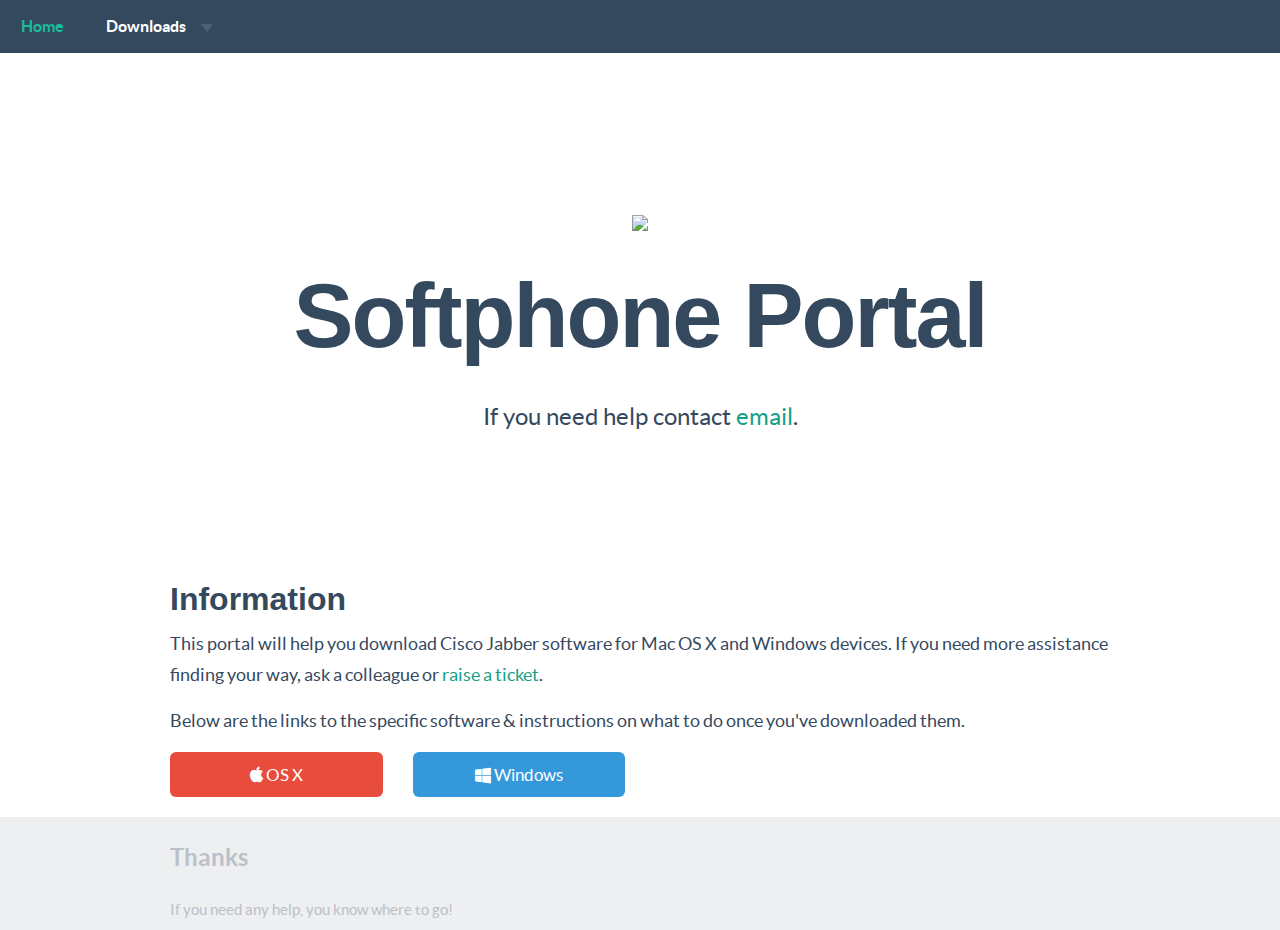
==== commit 04026521: "Cleansed" ====
--- a/index.html
+++ b/index.html
@@ -2,7 +2,7 @@
 <html lang="en">
   <head>
     <meta charset="utf-8">
-    <title>DubSpot IT Printer Portal</title>
+    <title>DubSpot Portal</title>
     <link href="bootstrap/css/bootstrap.css" rel="stylesheet">
     <link href="css/flat-ui.css" rel="stylesheet">
     <link href="http://netdna.bootstrapcdn.com/font-awesome/4.1.0/css/font-awesome.min.css" rel="stylesheet">
@@ -37,7 +37,7 @@
           <div><img src="http://cdn2.hubspot.net/hub/53/file-317054283-png/assets/hubspot_public_assets/images/HubSpotLogo_Dark_Web_Flat.png?t=1402034351351" width="400"></div>
 
           Softphone Portal</h1>
-          <p class="footer-title">If you need help contact <a href="dublinithelpdesk@hubspot.com">dublinithelpdesk@hubspot.com</a>.</p>
+          <p class="footer-title">If you need help contact <a href="mailto:">email</a>.</p>
         </h1>
       </div> <!-- /demo-headline -->
 
